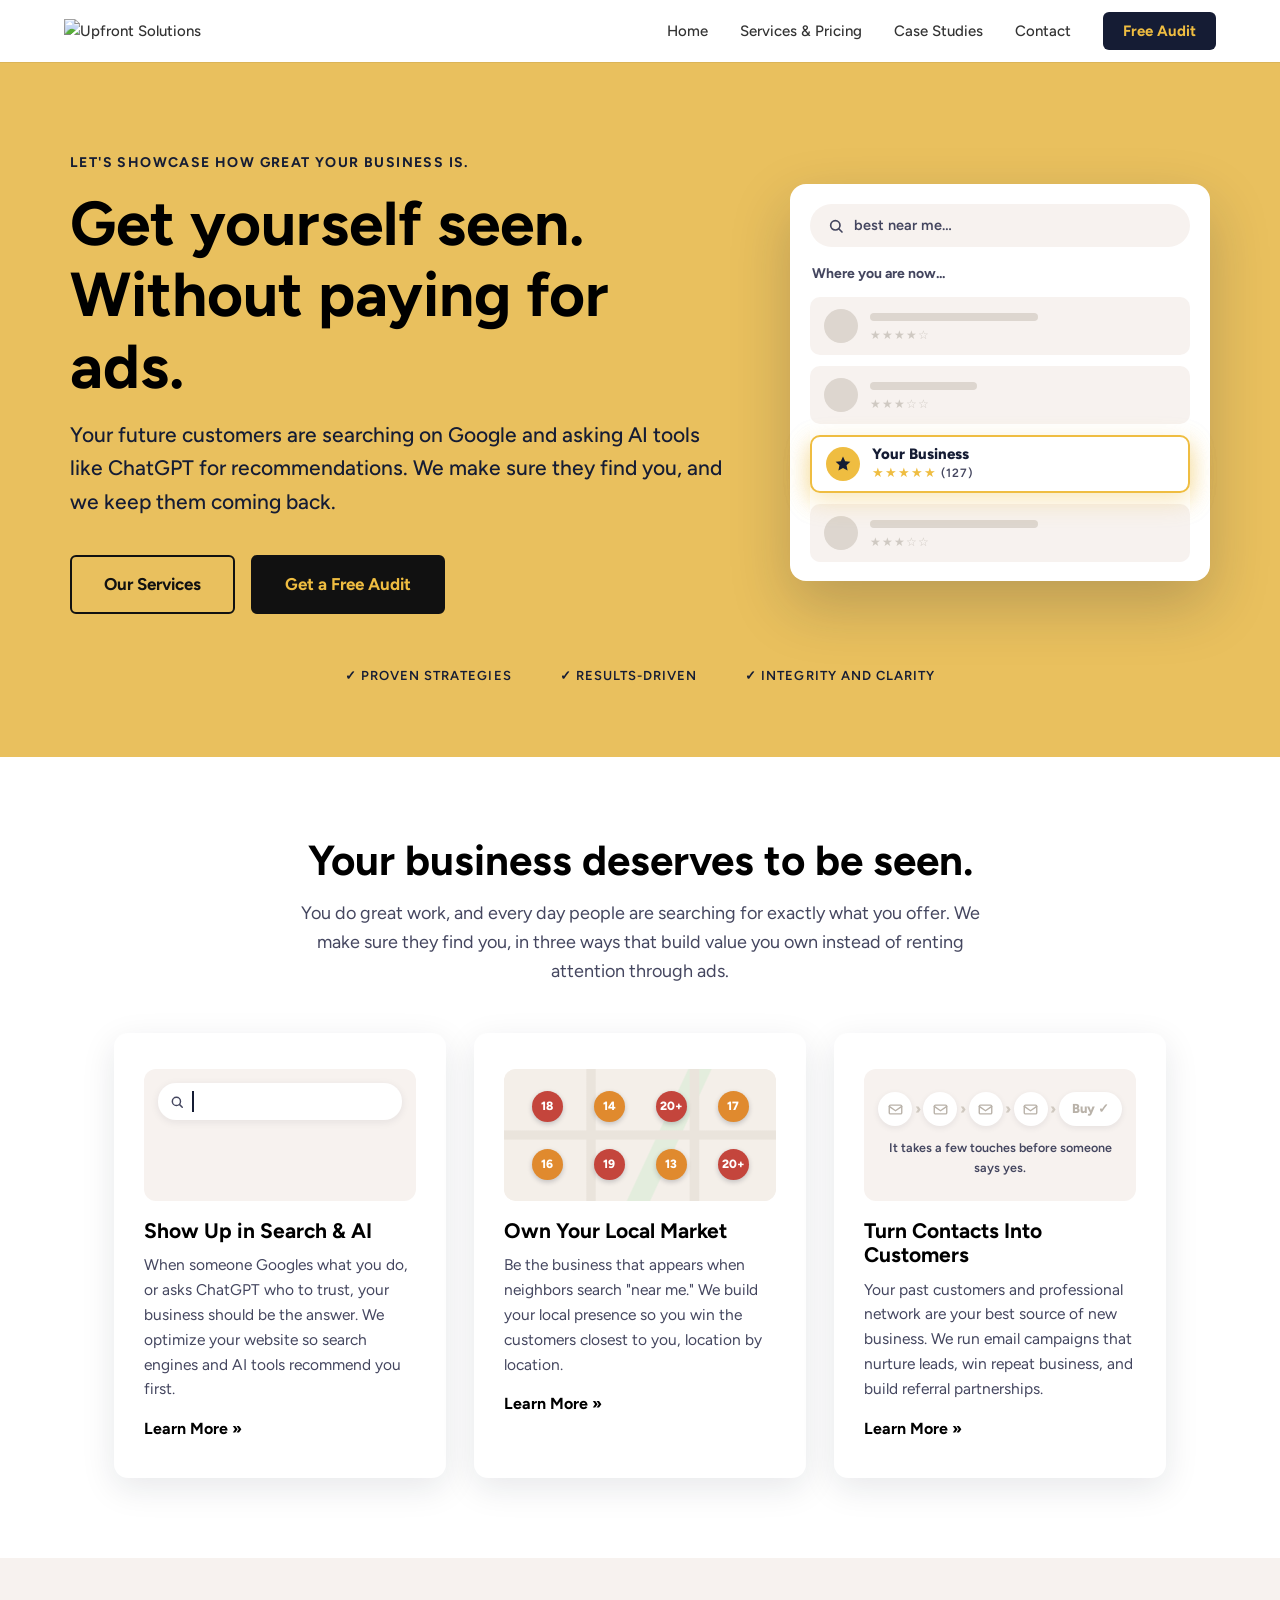
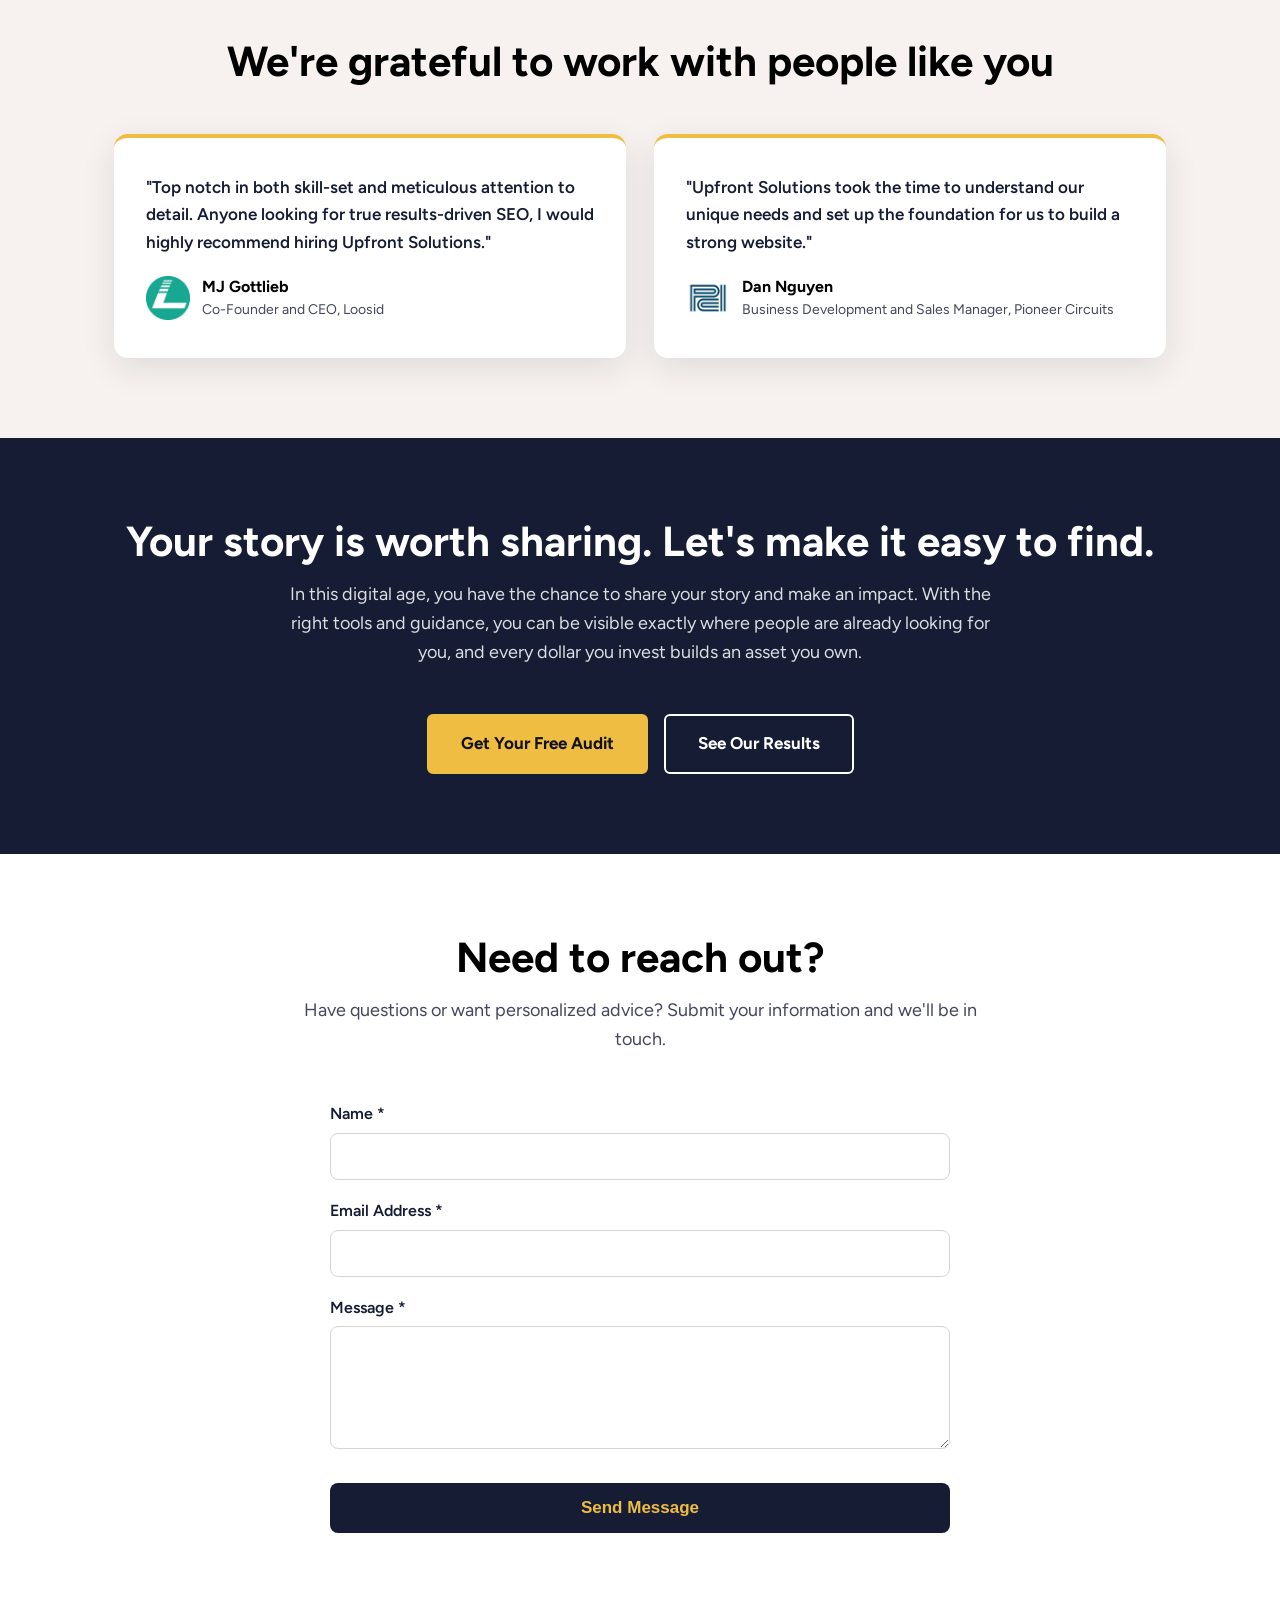
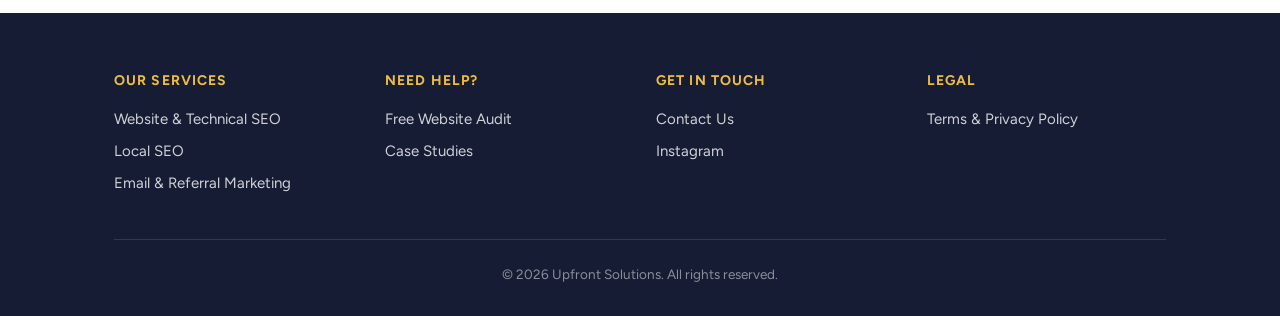
==== index.html @ 9b7f9ff8 "Add files via upload" ====
<!DOCTYPE html>
<html lang="en">
<head>
  <meta charset="UTF-8">
  <meta name="viewport" content="width=device-width, initial-scale=1">
  <title>Upfront Solutions | Get Your Business Seen Without Ads</title>
  <meta name="description" content="Upfront Solutions helps your business get found on Google and recommended by AI tools like ChatGPT, without paying for ads. SEO, local visibility, and email marketing that drives real results.">
  <link rel="icon" href="https://cdn.prod.website-files.com/65ef8e5d98ceea40872999fa/66c4f976a3eae9d45327159d_Icon%20Only%20copy.png">
  <link rel="preconnect" href="https://fonts.googleapis.com">
  <link href="https://fonts.googleapis.com/css2?family=Figtree:wght@400;500;600;700;800&display=swap" rel="stylesheet">
  <link rel="stylesheet" href="styles.css">
</head>
<body>

<header>
  <nav class="nav">
    <a href="index.html"><img class="logo" src="https://cdn.prod.website-files.com/65ef8e5d98ceea40872999fa/665e4ff89b907810824c2d86_Logo%20Horizontal%20copy.png" alt="Upfront Solutions"></a>
    <button class="nav-toggle" aria-label="Menu" onclick="document.querySelector('.nav ul').classList.toggle('open')">&#9776;</button>
    <ul>
      <li><a href="index.html">Home</a></li>
      <li><a href="services.html">Services &amp; Pricing</a></li>
      <li><a href="case-studies.html">Case Studies</a></li>
      <li><a href="index.html#contact">Contact</a></li>
      <li><a class="nav-cta" href="free-audit.html">Free Audit</a></li>
    </ul>
  </nav>
</header>

<div class="hero">
  <div class="hero-inner">
  <div class="hero-copy">
  <div class="eyebrow">Let's showcase how great your business is.</div>
  <h1>Get yourself seen. Without paying for ads.</h1>
  <p class="sub">Your future customers are searching on Google and asking AI tools like ChatGPT for recommendations. We make sure they find you, and we keep them coming back.</p>
  <div class="btn-row">
    <a class="btn btn-outline" href="services.html">Our Services</a>
    <a class="btn btn-dark" href="free-audit.html">Get a Free Audit</a>
  </div>
  </div>

  <div class="serp-demo" aria-hidden="true">
    <div class="serp-bar">
      <svg width="16" height="16" viewBox="0 0 24 24" fill="none" stroke="#44465F" stroke-width="2.5" stroke-linecap="round"><circle cx="11" cy="11" r="7"/><line x1="21" y1="21" x2="16.5" y2="16.5"/></svg>
      best near me&hellip;
    </div>
    <div class="serp-caption">
      <span class="cap-now">Where you are now<i>.</i><i>.</i><i>.</i></span>
      <span class="cap-goal">Where you should be <em>&#10003;</em></span>
    </div>
    <div class="serp-list">
      <div class="serp-row r1">
        <div class="avatar"></div>
        <div class="lines"><div class="bar short"></div><div class="stars-grey">&#9733;&#9733;&#9733;&#9733;&#9734;</div></div>
      </div>
      <div class="serp-row r2">
        <div class="avatar"></div>
        <div class="lines"><div class="bar tiny"></div><div class="stars-grey">&#9733;&#9733;&#9733;&#9734;&#9734;</div></div>
      </div>
      <div class="serp-row you">
        <div class="avatar"><svg width="18" height="18" viewBox="0 0 24 24" fill="#151C34"><path d="M12 2l2.9 6.3 6.9.8-5.1 4.7 1.4 6.8L12 17.2 5.9 20.6l1.4-6.8L2.2 9.1l6.9-.8z"/></svg></div>
        <div class="lines">
          <div class="name">Your Business</div>
          <div class="stars">&#9733;&#9733;&#9733;&#9733;&#9733; <span class="reviews">(127)</span></div>
        </div>
        <div class="rank">#1</div>
      </div>
      <div class="serp-row r4">
        <div class="avatar"></div>
        <div class="lines"><div class="bar short"></div><div class="stars-grey">&#9733;&#9733;&#9733;&#9734;&#9734;</div></div>
      </div>

      <!-- static copy of the start screen, used for the loop crossfade -->
      <div class="serp-ghost">
        <div class="serp-row g1">
          <div class="avatar"></div>
          <div class="lines"><div class="bar short"></div><div class="stars-grey">&#9733;&#9733;&#9733;&#9733;&#9734;</div></div>
        </div>
        <div class="serp-row g2">
          <div class="avatar"></div>
          <div class="lines"><div class="bar tiny"></div><div class="stars-grey">&#9733;&#9733;&#9733;&#9734;&#9734;</div></div>
        </div>
        <div class="serp-row you gyou">
          <div class="avatar"><svg width="18" height="18" viewBox="0 0 24 24" fill="#151C34"><path d="M12 2l2.9 6.3 6.9.8-5.1 4.7 1.4 6.8L12 17.2 5.9 20.6l1.4-6.8L2.2 9.1l6.9-.8z"/></svg></div>
          <div class="lines">
            <div class="name">Your Business</div>
            <div class="stars">&#9733;&#9733;&#9733;&#9733;&#9733; <span class="reviews">(127)</span></div>
          </div>
        </div>
        <div class="serp-row g4">
          <div class="avatar"></div>
          <div class="lines"><div class="bar short"></div><div class="stars-grey">&#9733;&#9733;&#9733;&#9734;&#9734;</div></div>
        </div>
      </div>
    </div>
  </div>
  </div>

  <div class="trust-row">
    <span>&#10003; Proven Strategies</span>
    <span>&#10003; Results-Driven</span>
    <span>&#10003; Integrity and Clarity</span>
  </div>
</div>

<section>
  <div class="container">
    <h2 class="section-title">Your business deserves to be seen.</h2>
    <p class="section-sub">You do great work, and every day people are searching for exactly what you offer. We make sure they find you, in three ways that build value you own instead of renting attention through ads.</p>
    <div class="cards">
      <div class="card">
        <div class="viz viz-search" aria-hidden="true">
          <div class="vz-bar">
            <svg width="14" height="14" viewBox="0 0 24 24" fill="none" stroke="#44465F" stroke-width="2.5" stroke-linecap="round"><circle cx="11" cy="11" r="7"/><line x1="21" y1="21" x2="16.5" y2="16.5"/></svg>
            <span class="vz-type">best _____ near me</span>
          </div>
          <div class="vz-result">
            <div class="vz-fav">&#9733;</div>
            <div class="vz-meta"><div class="vz-line w60"></div><div class="vz-line"></div></div>
            <span class="vz-tag">Your site</span>
          </div>
        </div>
        <h3>Show Up in Search &amp; AI</h3>
        <p>When someone Googles what you do, or asks ChatGPT who to trust, your business should be the answer. We optimize your website so search engines and AI tools recommend you first.</p>
        <a class="more" href="services.html">Learn More &raquo;</a>
      </div>
      <div class="card">
        <div class="viz viz-map" aria-hidden="true">
          <div class="vz-mapbg"></div>
          <div class="vz-pins">
            <span class="pin" style="--d:.30s"><b>18</b><i>3</i></span>
            <span class="pin org" style="--d:.15s"><b>14</b><i>2</i></span>
            <span class="pin" style="--d:0s"><b>20+</b><i>1</i></span>
            <span class="pin org" style="--d:.45s"><b>17</b><i>4</i></span>
            <span class="pin org" style="--d:.40s"><b>16</b><i>5</i></span>
            <span class="pin" style="--d:.10s"><b>19</b><i>1</i></span>
            <span class="pin org" style="--d:.25s"><b>13</b><i>2</i></span>
            <span class="pin" style="--d:.55s"><b>20+</b><i>3</i></span>
          </div>
        </div>
        <h3>Own Your Local Market</h3>
        <p>Be the business that appears when neighbors search "near me." We build your local presence so you win the customers closest to you, location by location.</p>
        <a class="more" href="services.html#local">Learn More &raquo;</a>
      </div>
      <div class="card">
        <div class="viz viz-touch" aria-hidden="true">
          <div class="vz-touchrow">
            <span class="tp t1"><svg width="15" height="15" viewBox="0 0 24 24" fill="none" stroke="currentColor" stroke-width="2.2" stroke-linecap="round" stroke-linejoin="round"><rect x="2" y="5" width="20" height="14" rx="2"/><path d="M2 7l10 7L22 7"/></svg></span>
            <span class="sep">&rsaquo;</span>
            <span class="tp t2"><svg width="15" height="15" viewBox="0 0 24 24" fill="none" stroke="currentColor" stroke-width="2.2" stroke-linecap="round" stroke-linejoin="round"><rect x="2" y="5" width="20" height="14" rx="2"/><path d="M2 7l10 7L22 7"/></svg></span>
            <span class="sep">&rsaquo;</span>
            <span class="tp t3"><svg width="15" height="15" viewBox="0 0 24 24" fill="none" stroke="currentColor" stroke-width="2.2" stroke-linecap="round" stroke-linejoin="round"><rect x="2" y="5" width="20" height="14" rx="2"/><path d="M2 7l10 7L22 7"/></svg></span>
            <span class="sep">&rsaquo;</span>
            <span class="tp t4"><svg width="15" height="15" viewBox="0 0 24 24" fill="none" stroke="currentColor" stroke-width="2.2" stroke-linecap="round" stroke-linejoin="round"><rect x="2" y="5" width="20" height="14" rx="2"/><path d="M2 7l10 7L22 7"/></svg></span>
            <span class="sep">&rsaquo;</span>
            <span class="tp buy">Buy &#10003;</span>
          </div>
          <div class="vz-note">It takes a few touches before someone says yes.</div>
        </div>
        <h3>Turn Contacts Into Customers</h3>
        <p>Your past customers and professional network are your best source of new business. We run email campaigns that nurture leads, win repeat business, and build referral partnerships.</p>
        <a class="more" href="services.html#email">Learn More &raquo;</a>
      </div>
    </div>
  </div>
</section>

<section class="bg-cream">
  <div class="container">
    <h2 class="section-title">We're grateful to work with people like you</h2>
    <div class="testimonials" style="margin-top:48px">
      <div class="testimonial">
        <blockquote>"Top notch in both skill-set and meticulous attention to detail. Anyone looking for true results-driven SEO, I would highly recommend hiring Upfront Solutions."</blockquote>
        <div class="t-footer">
          <img class="t-logo" src="assets/logo-loosid.png" alt="Loosid">
          <div>
            <div class="who">MJ Gottlieb</div>
            <div class="role">Co-Founder and CEO, Loosid</div>
          </div>
        </div>
      </div>
      <div class="testimonial">
        <blockquote>"Upfront Solutions took the time to understand our unique needs and set up the foundation for us to build a strong website."</blockquote>
        <div class="t-footer">
          <img class="t-logo" src="assets/logo-pci.png" alt="Pioneer Circuits">
          <div>
            <div class="who">Dan Nguyen</div>
            <div class="role">Business Development and Sales Manager, Pioneer Circuits</div>
          </div>
        </div>
      </div>
    </div>
  </div>
</section>

<section class="bg-navy">
  <div class="container" style="text-align:center">
    <h2 class="section-title" style="color:#fff">Your story is worth sharing. Let's make it easy to find.</h2>
    <p class="section-sub" style="color:rgba(255,255,255,.85)">In this digital age, you have the chance to share your story and make an impact. With the right tools and guidance, you can be visible exactly where people are already looking for you, and every dollar you invest builds an asset you own.</p>
    <div class="btn-row">
      <a class="btn btn-gold" href="free-audit.html">Get Your Free Audit</a>
      <a class="btn btn-outline" style="color:#fff;border-color:#fff" href="case-studies.html">See Our Results</a>
    </div>
  </div>
</section>

<section id="contact">
  <div class="container">
    <h2 class="section-title">Need to reach out?</h2>
    <p class="section-sub">Have questions or want personalized advice? Submit your information and we'll be in touch.</p>
    <div class="form-wrap">
      <form action="https://formspree.io/f/xykrvowq" method="POST" data-inline>
        <label for="name">Name *</label>
        <input type="text" id="name" name="name" required>
        <label for="email">Email Address *</label>
        <input type="email" id="email" name="email" required>
        <label for="message">Message *</label>
        <textarea id="message" name="message" rows="5" required></textarea>
        <button type="submit" data-label="Send Message">Send Message</button>
      </form>
      <div class="form-msg form-success"><span class="big">&#10003;</span>Thank you! Your message is on its way. We'll be in touch soon.</div>
      <div class="form-msg form-error">Oops, something went wrong. Please try again, or email us directly.</div>
    </div>
  </div>
</section>

<footer>
  <div class="container">
    <div class="footer-grid">
      <div>
        <h4>Our Services</h4>
        <a href="services.html">Website &amp; Technical SEO</a>
        <a href="services.html#local">Local SEO</a>
        <a href="services.html#email">Email &amp; Referral Marketing</a>
      </div>
      <div>
        <h4>Need Help?</h4>
        <a href="free-audit.html">Free Website Audit</a>
        <a href="case-studies.html">Case Studies</a>
      </div>
      <div>
        <h4>Get in Touch</h4>
        <a href="index.html#contact">Contact Us</a>
        <a href="https://instagram.com/upfront_solutions" target="_blank" rel="noopener">Instagram</a>
      </div>
      <div>
        <h4>Legal</h4>
        <a href="terms.html">Terms &amp; Privacy Policy</a>
      </div>
    </div>
    <div class="copyright">&copy; 2026 Upfront Solutions. All rights reserved.</div>
  </div>
</footer>

<script>
document.querySelectorAll('form[data-inline]').forEach(function (form) {
  form.addEventListener('submit', function (e) {
    e.preventDefault();
    var btn = form.querySelector('button[type="submit"]');
    var wrap = form.parentElement;
    var ok = wrap.querySelector('.form-success');
    var err = wrap.querySelector('.form-error');
    err.classList.remove('show');
    btn.disabled = true;
    btn.textContent = 'Sending…';
    fetch(form.action, {
      method: 'POST',
      body: new FormData(form),
      headers: { 'Accept': 'application/json' }
    }).then(function (r) {
      if (r.ok) {
        form.style.display = 'none';
        ok.classList.add('show');
      } else { throw new Error(); }
    }).catch(function () {
      err.classList.add('show');
      btn.disabled = false;
      btn.textContent = btn.getAttribute('data-label') || 'Send Message';
    });
  });
});
</script>

</body>
</html>
---- styles.css ----
/* Upfront Solutions brand styles */
:root {
  --navy: #151C34;
  --slate: #44465F;
  --gold: #EFBD41;
  --gold-soft: #E9C05E;
  --cream: #F7F2EF;
  --ink: #333333;
  --white: #FFFFFF;
}

* { margin: 0; padding: 0; box-sizing: border-box; }

html { scroll-behavior: smooth; }

body {
  font-family: 'Figtree', Arial, sans-serif;
  color: var(--ink);
  background: var(--white);
  line-height: 1.6;
}

h1, h2, h3, h4 {
  font-weight: 700;
  color: #000;
  line-height: 1.15;
}

img { max-width: 100%; }

.container { max-width: 1100px; margin: 0 auto; padding: 0 24px; }

/* ---------- Nav ---------- */
header {
  background: var(--white);
  position: sticky;
  top: 0;
  z-index: 100;
  box-shadow: 0 1px 0 rgba(0,0,0,0.06);
}
.nav {
  display: flex;
  align-items: center;
  justify-content: space-between;
  padding: 18px 24px;
  max-width: 1200px;
  margin: 0 auto;
}
.nav img.logo { height: 42px; width: auto; }
.nav ul { display: flex; gap: 32px; list-style: none; align-items: center; }
.nav a { text-decoration: none; color: var(--ink); font-size: 15px; font-weight: 500; }
.nav a:hover { color: #000; }
.nav a.nav-cta {
  background: var(--navy);
  color: var(--gold);
  padding: 10px 20px;
  border-radius: 6px;
  font-weight: 700;
}
.nav-toggle { display: none; background: none; border: none; font-size: 26px; cursor: pointer; }

/* ---------- Hero ---------- */
.hero {
  background: var(--gold-soft);
  text-align: center;
  padding: 90px 24px 70px;
}
.hero h1 {
  font-size: clamp(36px, 5.5vw, 62px);
  max-width: 900px;
  margin: 0 auto 16px;
}
.hero p.sub {
  font-size: clamp(17px, 2vw, 21px);
  color: var(--navy);
  max-width: 680px;
  margin: 0 auto 36px;
  font-weight: 500;
}
.btn-row { display: flex; gap: 16px; justify-content: center; flex-wrap: wrap; }
.btn {
  display: inline-block;
  padding: 14px 32px;
  font-size: 17px;
  font-weight: 700;
  text-decoration: none;
  border-radius: 6px;
  transition: transform .15s ease, opacity .15s ease;
}
.btn:hover { transform: translateY(-2px); opacity: .92; }
.btn-dark { background: #111; color: var(--gold); border: 2px solid #111; }
.btn-outline { background: transparent; color: #111; border: 2px solid #111; }
.btn-gold { background: var(--gold); color: #111; border: 2px solid var(--gold); }

/* ---------- Hero split layout (home page) ---------- */
.hero-inner {
  display: flex;
  align-items: center;
  gap: 56px;
  max-width: 1140px;
  margin: 0 auto;
}
.hero-copy { flex: 1; text-align: left; }
.hero-copy h1 { margin-left: 0; }
.hero-copy .sub { margin-left: 0; }
.hero-copy .btn-row { justify-content: flex-start; }
@media (max-width: 900px) {
  .hero-inner { flex-direction: column; gap: 40px; }
  .hero-copy { text-align: center; }
  .hero-copy .btn-row { justify-content: center; }
}

/* ---------- Animated search results graphic ---------- */
.serp-demo {
  width: min(420px, 100%);
  flex: none;
  background: var(--white);
  border-radius: 16px;
  box-shadow: 0 24px 60px rgba(21,28,52,.22);
  padding: 20px;
  text-align: left;
}
.serp-caption {
  position: relative;
  height: 24px;
  margin-bottom: 10px;
  font-size: 14px;
  font-weight: 700;
}
.serp-caption > span { position: absolute; left: 2px; top: 0; }
.cap-now { color: var(--slate); animation: capNow 8s ease .4s infinite both; }
.cap-goal { color: var(--navy); opacity: 0; animation: capGoal 8s ease .4s infinite both; }
.cap-goal em { font-style: normal; color: #B8860B; }
@keyframes capNow  { 0%, 30% { opacity: 1; } 44%, 88% { opacity: 0; } 96%, 100% { opacity: 1; } }
@keyframes capGoal { 0%, 44% { opacity: 0; } 58%, 88% { opacity: 1; } 96%, 100% { opacity: 0; } }

/* flowing dots on "Where you are now..." */
.cap-now i {
  font-style: normal;
  display: inline-block;
  animation: dotFlow 1.1s ease-in-out infinite;
}
.cap-now i:nth-child(2) { animation-delay: .18s; }
.cap-now i:nth-child(3) { animation-delay: .36s; }
@keyframes dotFlow {
  0%, 60%, 100% { opacity: .25; transform: translateY(0); }
  30% { opacity: 1; transform: translateY(-3px); }
}
.serp-bar {
  display: flex;
  align-items: center;
  gap: 10px;
  background: var(--cream);
  border-radius: 24px;
  padding: 10px 18px;
  font-size: 14.5px;
  font-weight: 600;
  color: var(--slate);
  margin-bottom: 16px;
}
.serp-bar svg { flex: none; }
.serp-list { position: relative; height: 264px; }
.serp-row {
  position: absolute;
  left: 0;
  right: 0;
  height: 58px;
  display: flex;
  align-items: center;
  gap: 12px;
  background: var(--cream);
  border-radius: 10px;
  padding: 0 14px;
}
.serp-row .avatar {
  width: 34px;
  height: 34px;
  border-radius: 50%;
  background: #DDD6CF;
  flex: none;
  display: flex;
  align-items: center;
  justify-content: center;
}
.serp-row .lines { flex: 1; }
.serp-row .bar { height: 8px; border-radius: 4px; background: #DDD6CF; margin: 5px 0; }
.serp-row .bar.short { width: 55%; }
.serp-row .bar.tiny { width: 35%; }
.serp-row .stars-grey { color: #CFC9C2; font-size: 12px; letter-spacing: 1px; }

.serp-row.you {
  background: #FFF;
  border: 2.5px solid var(--gold);
  box-shadow: 0 8px 24px rgba(239,189,65,.35);
  z-index: 5;
}
.serp-row.you .avatar { background: var(--gold); }
.serp-row.you .name { font-weight: 800; font-size: 15px; color: var(--navy); line-height: 1.2; }
.serp-row.you .stars { color: var(--gold); font-size: 13px; letter-spacing: 1px; }
.serp-row.you .reviews { color: var(--slate); font-size: 12px; font-weight: 600; }
.serp-row.you .rank {
  flex: none;
  background: var(--navy);
  color: var(--gold);
  font-weight: 800;
  font-size: 13px;
  border-radius: 8px;
  padding: 6px 10px;
  opacity: 0;
  animation: capGoal 8s ease .4s infinite both;
}

/* positions: 0, 69, 138, 207 (58px row + 11px gap).
   8s loop: hold start, rise to #1, hold, crossfade back to the start screen. */
.serp-row.r1  { top: 0;     animation: comp1 8s cubic-bezier(.45,0,.2,1) .4s infinite both; }
.serp-row.r2  { top: 69px;  animation: comp2 8s cubic-bezier(.45,0,.2,1) .4s infinite both; }
.serp-row.you { top: 138px; animation: rise  8s cubic-bezier(.45,0,.2,1) .4s infinite both; }
.serp-row.r4  { top: 207px; }

/* static copy of the start screen that fades in over the end screen,
   covering the rows while they snap back to their start positions */
.serp-ghost {
  position: absolute;
  inset: 0;
  background: var(--white);
  opacity: 0;
  z-index: 10;
  pointer-events: none;
  animation: ghostIn 8s ease .4s infinite both;
}
.serp-ghost .serp-row { animation: none; }
.serp-ghost .g1 { top: 0; }
.serp-ghost .g2 { top: 69px; }
.serp-ghost .gyou { top: 138px; }
.serp-ghost .g4 { top: 207px; }
@keyframes ghostIn {
  0%, 88% { opacity: 0; }
  96%, 100% { opacity: 1; }
}

@keyframes rise {
  0%, 22%   { top: 138px; }
  44%, 96%  { top: 0; }
  100%      { top: 138px; }
}
@keyframes comp1 {
  0%, 22%   { top: 0; }
  44%, 96%  { top: 69px; }
  100%      { top: 0; }
}
@keyframes comp2 {
  0%, 22%   { top: 69px; }
  44%, 96%  { top: 138px; }
  100%      { top: 69px; }
}
.eyebrow {
  font-size: 14px;
  font-weight: 700;
  letter-spacing: .1em;
  text-transform: uppercase;
  color: var(--navy);
  margin-bottom: 14px;
}

.trust-row {
  display: flex;
  gap: 48px;
  justify-content: center;
  flex-wrap: wrap;
  margin-top: 52px;
  font-size: 13px;
  letter-spacing: .08em;
  text-transform: uppercase;
  font-weight: 600;
  color: var(--navy);
}

/* ---------- Sections ---------- */
section { padding: 80px 0; }
.section-title { font-size: clamp(28px, 4vw, 42px); text-align: center; margin-bottom: 14px; }
.section-sub { text-align: center; max-width: 720px; margin: 0 auto 48px; color: var(--slate); font-size: 18px; }

.cards { display: grid; grid-template-columns: repeat(auto-fit, minmax(280px, 1fr)); gap: 28px; }
.card {
  background: var(--white);
  border-radius: 14px;
  padding: 36px 30px;
  box-shadow: 0 10px 34px rgba(21,28,52,.10);
}
.card .icon { font-size: 30px; margin-bottom: 14px; display: block; }
.card h3 { font-size: 21px; margin-bottom: 10px; }
.card p { color: var(--slate); font-size: 15.5px; margin-bottom: 14px; }
.card a.more { color: #000; font-weight: 700; text-decoration: none; }
.card a.more:hover { text-decoration: underline; }

.bg-cream { background: var(--cream); }
.bg-navy { background: var(--navy); }
.bg-navy h2, .bg-navy h3 { color: var(--white); }
.bg-navy p { color: rgba(255,255,255,.85); }

/* ---------- Pricing ---------- */
.pricing { display: grid; grid-template-columns: repeat(auto-fit, minmax(280px, 1fr)); gap: 28px; align-items: stretch; }
.price-card {
  background: var(--white);
  border-radius: 14px;
  padding: 38px 32px;
  box-shadow: 0 10px 34px rgba(21,28,52,.10);
  display: flex;
  flex-direction: column;
  position: relative;
}
.price-card.featured { border: 3px solid var(--gold); }
.badge {
  position: absolute;
  top: -14px;
  left: 50%;
  transform: translateX(-50%);
  background: var(--gold);
  color: #111;
  font-size: 12px;
  font-weight: 800;
  letter-spacing: .06em;
  text-transform: uppercase;
  padding: 5px 14px;
  border-radius: 20px;
  white-space: nowrap;
}
.price-card h3 { font-size: 21px; margin-bottom: 6px; }
.price { font-size: 40px; font-weight: 800; color: #000; margin: 10px 0 2px; }
.price span { font-size: 16px; font-weight: 500; color: var(--slate); }
.price-note { font-size: 14px; color: var(--slate); margin-bottom: 18px; }
.price-card ul { list-style: none; margin: 0 0 26px; flex: 1; }
.price-card li { padding: 7px 0 7px 28px; position: relative; font-size: 15.5px; color: var(--ink); }
.price-card li::before { content: "\2713"; position: absolute; left: 0; color: var(--gold); font-weight: 800; }
.price-card .btn { text-align: center; }

/* ---------- Card mini-animations ---------- */
.viz {
  background: var(--cream);
  border-radius: 12px;
  height: 132px;
  margin-bottom: 18px;
  padding: 14px;
  position: relative;
  overflow: hidden;
}

/* Card 1: search + your site appears */
.vz-bar {
  background: var(--white);
  border-radius: 18px;
  padding: 8px 12px;
  display: flex;
  align-items: center;
  gap: 8px;
  font-size: 13px;
  font-weight: 600;
  color: var(--navy);
  box-shadow: 0 2px 8px rgba(21,28,52,.08);
}
.vz-type {
  overflow: hidden;
  white-space: nowrap;
  width: 0;
  border-right: 2px solid var(--navy);
  animation: vzType 7s infinite, vzCaret .7s steps(1) infinite;
}
@keyframes vzType {
  0%, 6%    { width: 0; animation-timing-function: steps(18, end); }
  36%, 94%  { width: 132px; }
  100%      { width: 0; }
}
@keyframes vzCaret { 50% { border-color: transparent; } }
.vz-result {
  margin-top: 11px;
  background: var(--white);
  border: 2px solid var(--gold);
  border-radius: 10px;
  padding: 8px 10px;
  display: flex;
  gap: 9px;
  align-items: center;
  opacity: 0;
  animation: vzPop 7s ease infinite;
}
.vz-fav {
  width: 26px; height: 26px;
  border-radius: 6px;
  background: var(--gold);
  color: var(--navy);
  display: flex; align-items: center; justify-content: center;
  font-weight: 800; font-size: 14px;
  flex: none;
}
.vz-meta { flex: 1; }
.vz-line { height: 7px; border-radius: 4px; background: #E4DED8; margin: 4px 0; }
.vz-line.w60 { width: 60%; }
.vz-tag {
  font-size: 10.5px; font-weight: 800;
  color: var(--navy); background: var(--gold);
  border-radius: 10px; padding: 3px 8px;
  white-space: nowrap;
}
@keyframes vzPop {
  0%, 40%   { opacity: 0; transform: translateY(8px); }
  48%, 90%  { opacity: 1; transform: translateY(0); }
  96%, 100% { opacity: 0; transform: translateY(8px); }
}

/* Card 2: map pack turning green */
.viz-map { padding: 0; }
.vz-mapbg {
  position: absolute; inset: 0;
  background:
    linear-gradient(90deg, transparent 30%, #EAE4DC 30.5% 33.5%, transparent 34%),
    linear-gradient(90deg, transparent 68%, #EAE4DC 68.5% 71.5%, transparent 72%),
    linear-gradient(0deg,  transparent 46%, #EAE4DC 47% 53%, transparent 54%),
    linear-gradient(115deg, transparent 55%, #E3EDDD 55.5% 62%, transparent 62.5%),
    #F4EFE9;
}
.vz-pins {
  position: absolute; inset: 0;
  display: grid;
  grid-template-columns: repeat(4, 1fr);
  grid-template-rows: repeat(2, 1fr);
  place-items: center;
  padding: 8px 12px;
}
.pin { width: 31px; height: 31px; position: relative; }
.pin b, .pin i {
  position: absolute; inset: 0;
  border-radius: 50%;
  display: flex; align-items: center; justify-content: center;
  font-size: 12px; font-weight: 800; font-style: normal;
  color: #fff;
  box-shadow: 0 2px 5px rgba(21,28,52,.22);
}
.pin b { background: #C4453C; animation: pinOld 7s ease infinite; animation-delay: var(--d, 0s); }
.pin.org b { background: #E08A2E; }
.pin i { background: #3E9B4F; opacity: 0; animation: pinNew 7s ease infinite; animation-delay: var(--d, 0s); }
@keyframes pinOld {
  0%, 38%   { opacity: 1; }
  46%, 88%  { opacity: 0; }
  95%, 100% { opacity: 1; }
}
@keyframes pinNew {
  0%, 38%   { opacity: 0; transform: scale(.6); }
  46%, 88%  { opacity: 1; transform: scale(1); }
  95%, 100% { opacity: 0; transform: scale(.6); }
}

/* Card 3: repeat touches lead to a sale */
.viz-touch { display: flex; flex-direction: column; justify-content: center; gap: 12px; }
.vz-touchrow { display: flex; align-items: center; justify-content: space-between; }
.tp {
  width: 34px; height: 34px;
  border-radius: 50%;
  background: var(--white);
  color: #B9B2A9;
  display: flex; align-items: center; justify-content: center;
  box-shadow: 0 2px 6px rgba(21,28,52,.08);
  flex: none;
}
.sep { color: #CFC8BF; font-weight: 800; font-size: 15px; }
.tp.buy {
  width: auto;
  border-radius: 18px;
  padding: 0 13px;
  font-weight: 800; font-size: 13px;
  animation: buyPop 7s ease infinite;
}
.t1 { animation: tpA 7s ease infinite; }
.t2 { animation: tpB 7s ease infinite; }
.t3 { animation: tpC 7s ease infinite; }
.t4 { animation: tpD 7s ease infinite; }
@keyframes tpA { 0%, 8%  { background: #fff; color: #B9B2A9; } 13%, 88% { background: var(--gold); color: var(--navy); } 95%, 100% { background: #fff; color: #B9B2A9; } }
@keyframes tpB { 0%, 21% { background: #fff; color: #B9B2A9; } 26%, 88% { background: var(--gold); color: var(--navy); } 95%, 100% { background: #fff; color: #B9B2A9; } }
@keyframes tpC { 0%, 34% { background: #fff; color: #B9B2A9; } 39%, 88% { background: var(--gold); color: var(--navy); } 95%, 100% { background: #fff; color: #B9B2A9; } }
@keyframes tpD { 0%, 47% { background: #fff; color: #B9B2A9; } 52%, 88% { background: var(--gold); color: var(--navy); } 95%, 100% { background: #fff; color: #B9B2A9; } }
@keyframes buyPop {
  0%, 60%   { background: #fff; color: #B9B2A9; transform: scale(1); }
  66%, 88%  { background: var(--navy); color: var(--gold); transform: scale(1.08); }
  95%, 100% { background: #fff; color: #B9B2A9; transform: scale(1); }
}
.vz-note { font-size: 12.5px; font-weight: 600; color: var(--slate); text-align: center; }

/* ---------- Testimonials ---------- */
.testimonials { display: grid; grid-template-columns: repeat(auto-fit, minmax(300px, 1fr)); gap: 28px; }
.testimonial {
  background: var(--white);
  border-radius: 14px;
  padding: 36px 32px;
  box-shadow: 0 10px 34px rgba(21,28,52,.10);
  border-top: 4px solid var(--gold);
}
.testimonial blockquote { font-size: 17px; font-weight: 600; color: var(--navy); margin-bottom: 18px; }
.t-footer { display: flex; align-items: center; gap: 12px; }
.t-logo { width: 44px; height: 44px; border-radius: 8px; object-fit: contain; flex: none; }
.testimonial .who { font-weight: 700; color: #000; }
.testimonial .role { font-size: 14px; color: var(--slate); }

/* ---------- Case studies ---------- */
.case-study {
  background: var(--white);
  border-radius: 14px;
  box-shadow: 0 10px 34px rgba(21,28,52,.10);
  padding: 40px;
  margin-bottom: 36px;
}
.case-study h3 { font-size: 24px; margin-bottom: 6px; }
.case-study .tag {
  display: inline-block;
  background: var(--cream);
  color: var(--navy);
  font-size: 12.5px;
  font-weight: 700;
  letter-spacing: .05em;
  text-transform: uppercase;
  padding: 4px 12px;
  border-radius: 20px;
  margin-bottom: 16px;
}
.case-study .result {
  font-size: 30px;
  font-weight: 800;
  color: #000;
  margin: 14px 0 6px;
}
.case-study .shot {
  background: var(--cream);
  border: 2px dashed rgba(21,28,52,.25);
  border-radius: 10px;
  padding: 48px 20px;
  text-align: center;
  color: var(--slate);
  margin-top: 22px;
  font-size: 15px;
}
.case-study img.shot-img { border-radius: 10px; margin-top: 22px; box-shadow: 0 6px 20px rgba(21,28,52,.12); }

/* ---------- Forms ---------- */
.form-wrap { max-width: 620px; margin: 0 auto; }
form label { display: block; font-weight: 600; margin: 18px 0 6px; color: var(--navy); }
form input, form textarea, form select {
  width: 100%;
  padding: 13px 15px;
  border: 1.5px solid #d8d4cf;
  border-radius: 8px;
  font-size: 16px;
  font-family: inherit;
  background: var(--white);
}
form input:focus, form textarea:focus, form select:focus { outline: 2px solid var(--gold); border-color: var(--gold); }
form button {
  margin-top: 26px;
  width: 100%;
  padding: 15px;
  font-size: 17px;
  font-weight: 700;
  background: var(--navy);
  color: var(--gold);
  border: none;
  border-radius: 8px;
  cursor: pointer;
}
form button:hover { opacity: .93; }

.form-msg { display: none; margin-top: 20px; border-radius: 10px; padding: 22px 24px; font-weight: 600; }
.form-msg.show { display: block; }
.form-success {
  background: var(--white);
  border: 2.5px solid var(--gold);
  color: var(--navy);
  box-shadow: 0 8px 24px rgba(239,189,65,.25);
  font-size: 17px;
  text-align: center;
}
.form-success .big {
  width: 44px; height: 44px;
  border-radius: 50%;
  background: var(--gold);
  color: var(--navy);
  font-size: 24px;
  display: flex; align-items: center; justify-content: center;
  margin: 0 auto 12px;
}
.form-error {
  background: #FDF0EF;
  border: 2px solid #D9887F;
  color: #8C3A31;
  font-size: 15px;
  text-align: center;
}

/* ---------- Footer ---------- */
footer { background: var(--navy); color: rgba(255,255,255,.8); padding: 60px 0 30px; }
.footer-grid { display: grid; grid-template-columns: repeat(auto-fit, minmax(180px, 1fr)); gap: 32px; margin-bottom: 40px; }
footer h4 { color: var(--gold); font-size: 14px; text-transform: uppercase; letter-spacing: .08em; margin-bottom: 14px; }
footer a { color: rgba(255,255,255,.8); text-decoration: none; display: block; padding: 4px 0; font-size: 15px; }
footer a:hover { color: var(--gold); }
.copyright { text-align: center; font-size: 13.5px; color: rgba(255,255,255,.5); border-top: 1px solid rgba(255,255,255,.12); padding-top: 24px; }

/* ---------- Mobile ---------- */
@media (max-width: 760px) {
  .nav ul {
    display: none;
    position: absolute;
    top: 100%;
    left: 0;
    right: 0;
    background: var(--white);
    flex-direction: column;
    gap: 0;
    padding: 12px 24px 20px;
    box-shadow: 0 12px 20px rgba(0,0,0,.08);
  }
  .nav ul.open { display: flex; }
  .nav ul li { width: 100%; }
  .nav ul a { display: block; padding: 12px 0; font-size: 17px; }
  .nav-toggle { display: block; }
  section { padding: 56px 0; }
  .case-study { padding: 28px 22px; }
}
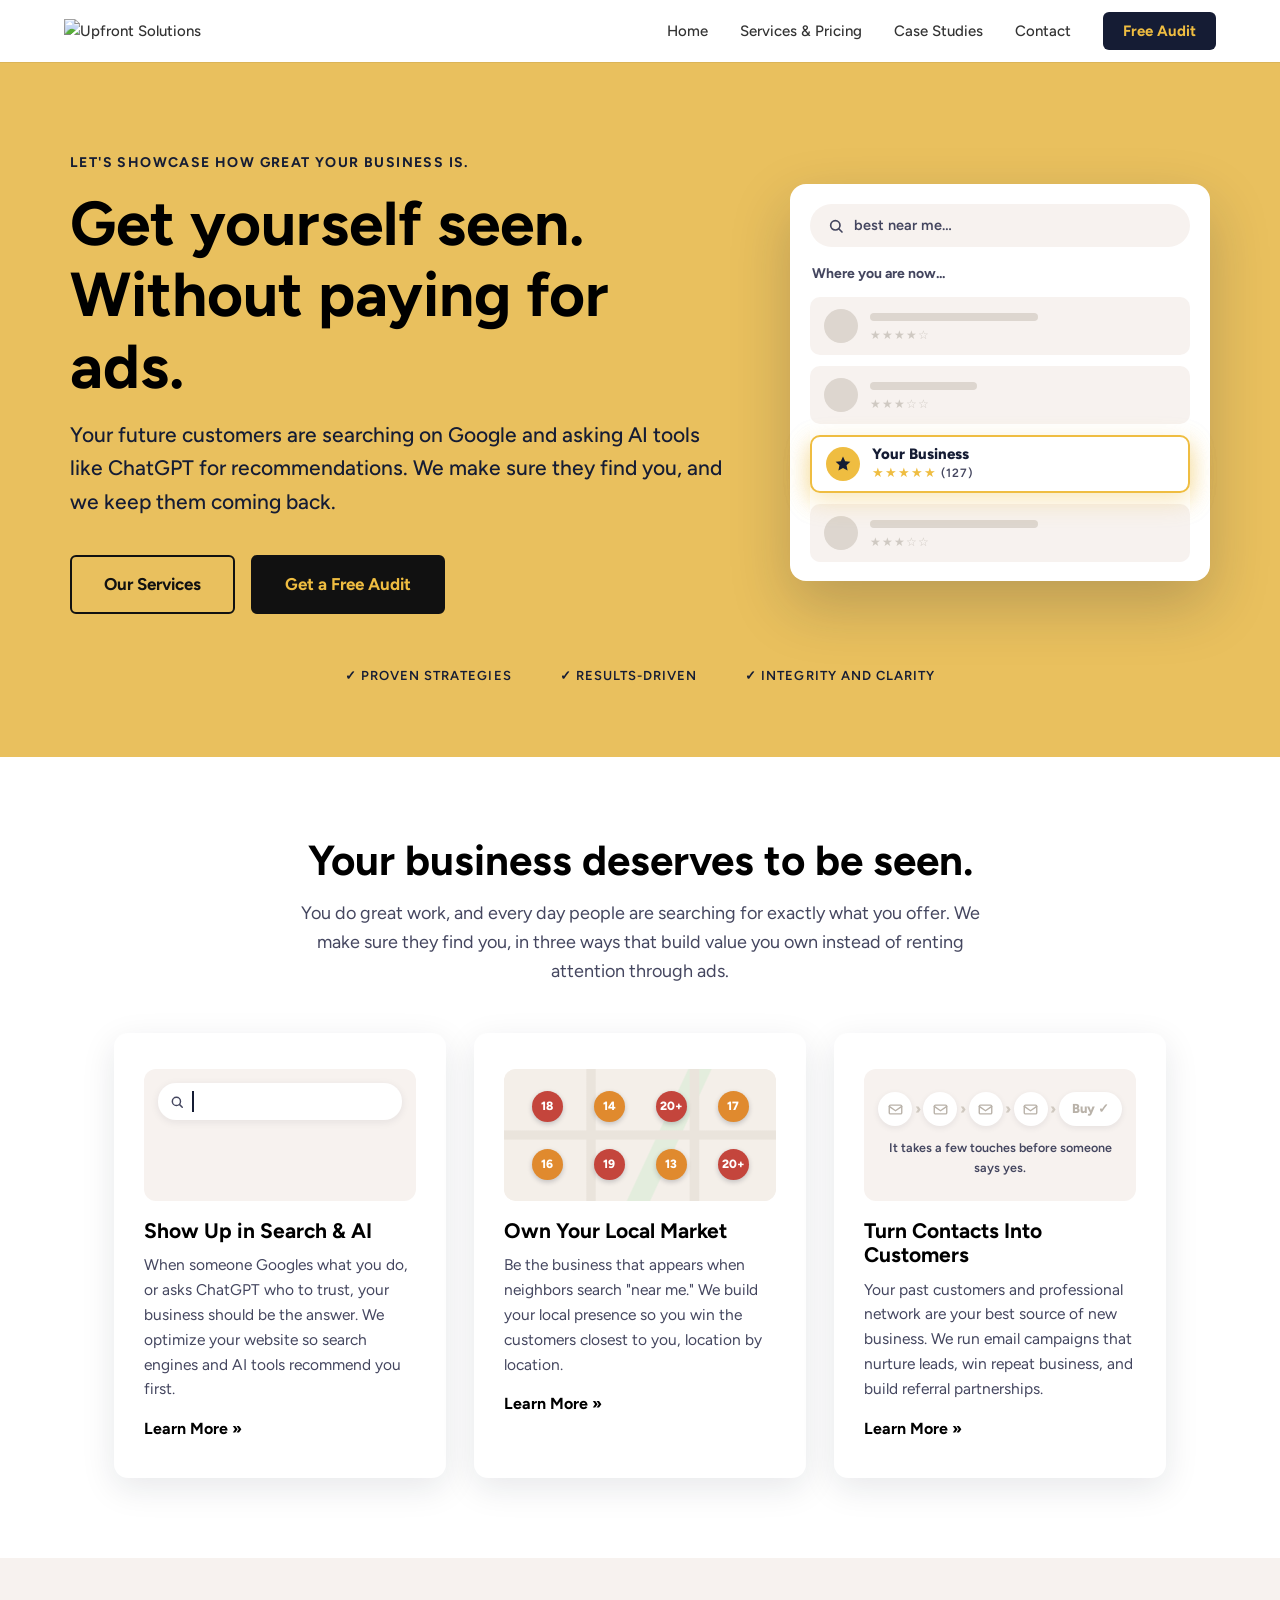
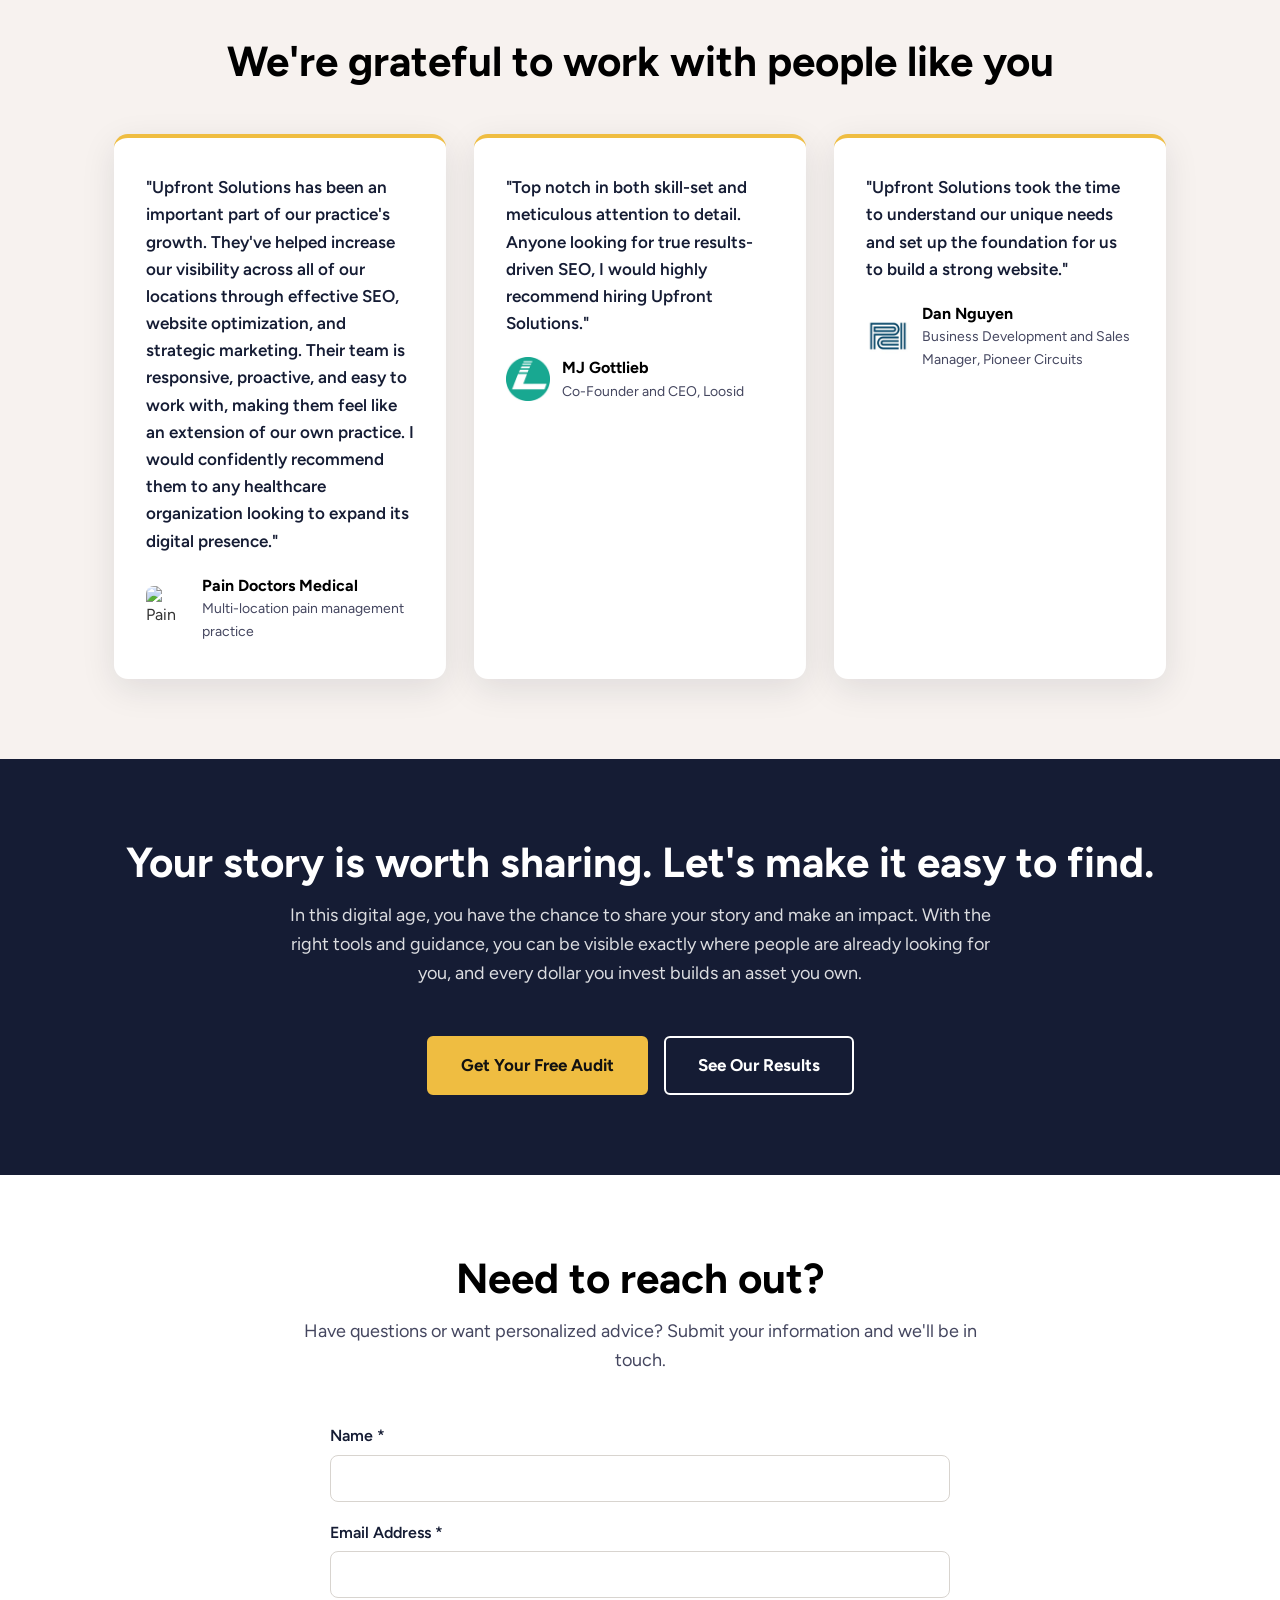
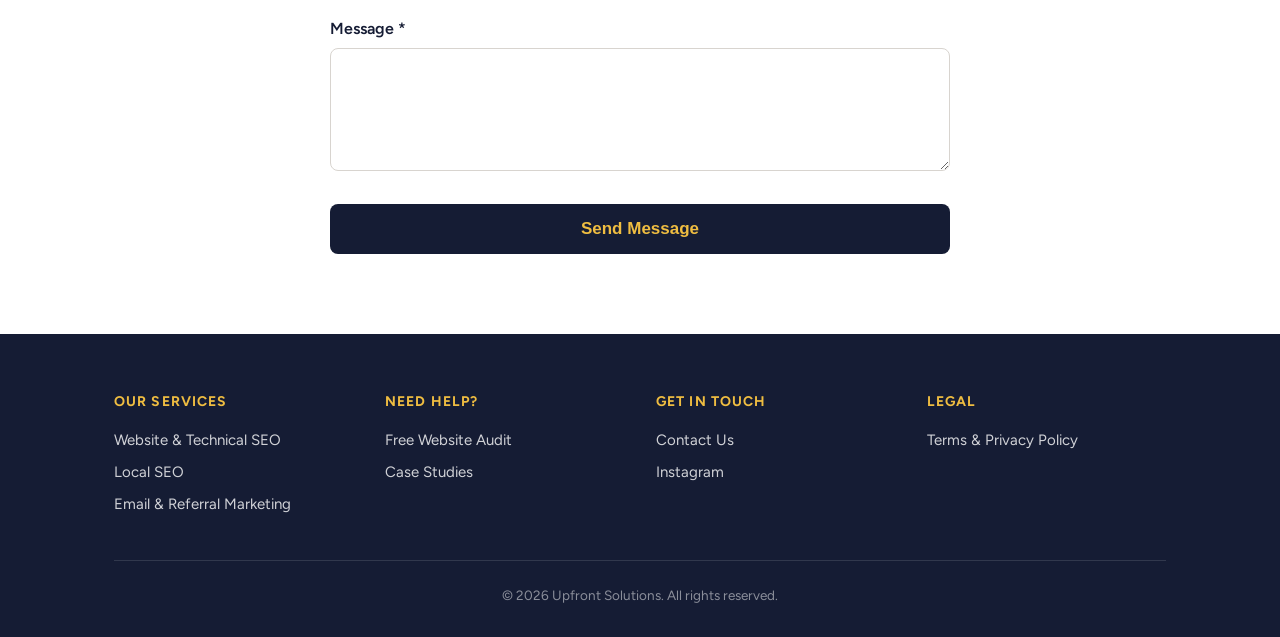
==== commit 27a9a060: "Update index.html" ====
--- a/index.html
+++ b/index.html
@@ -168,6 +168,16 @@
   <div class="container">
     <h2 class="section-title">We're grateful to work with people like you</h2>
     <div class="testimonials" style="margin-top:48px">
+      <div class="testimonial featured">
+        <blockquote>"Upfront Solutions has been an important part of our practice's growth. They've helped increase our visibility across all of our locations through effective SEO, website optimization, and strategic marketing. Their team is responsive, proactive, and easy to work with, making them feel like an extension of our own practice. I would confidently recommend them to any healthcare organization looking to expand its digital presence."</blockquote>
+        <div class="t-footer">
+          <img class="t-logo" src="assets/logo-paindocs.png" alt="Pain Doctors Medical">
+          <div>
+            <div class="who">Pain Doctors Medical</div>
+            <div class="role">Multi-location pain management practice</div>
+          </div>
+        </div>
+      </div>
       <div class="testimonial">
         <blockquote>"Top notch in both skill-set and meticulous attention to detail. Anyone looking for true results-driven SEO, I would highly recommend hiring Upfront Solutions."</blockquote>
         <div class="t-footer">
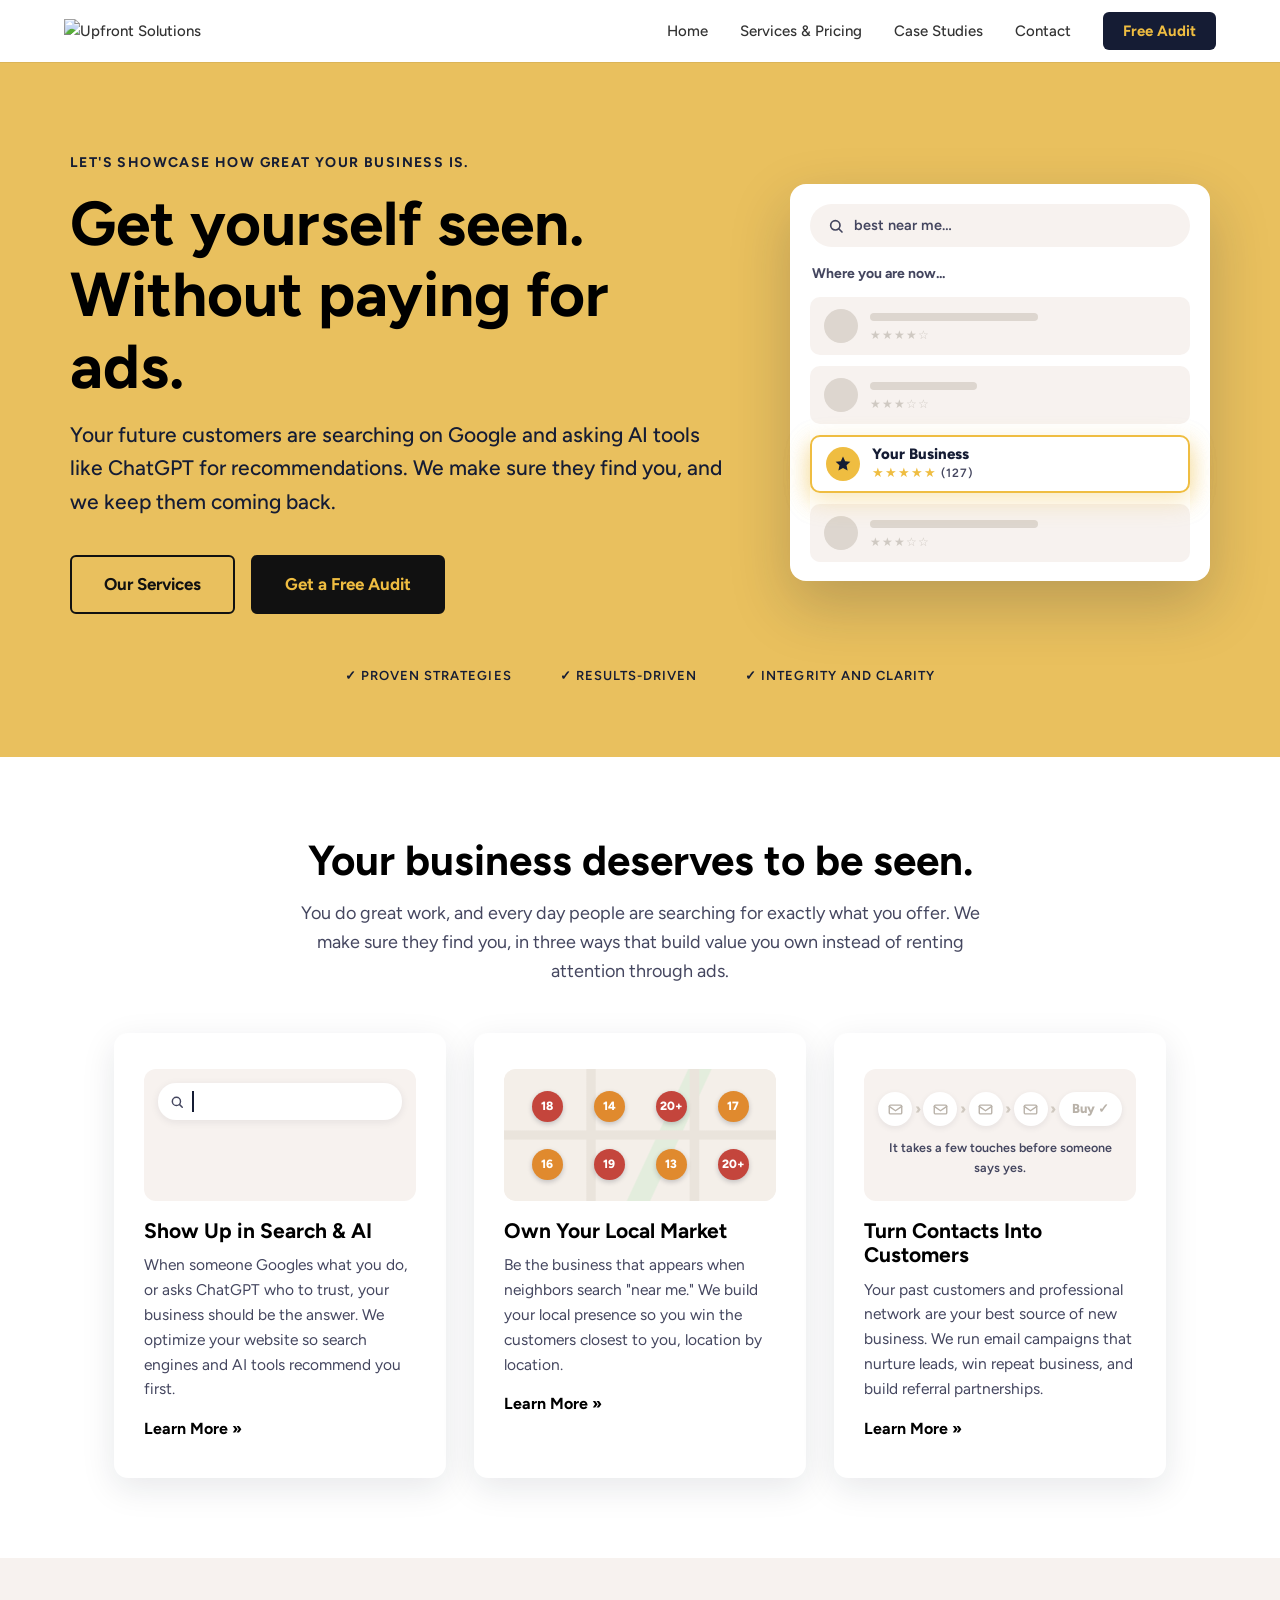
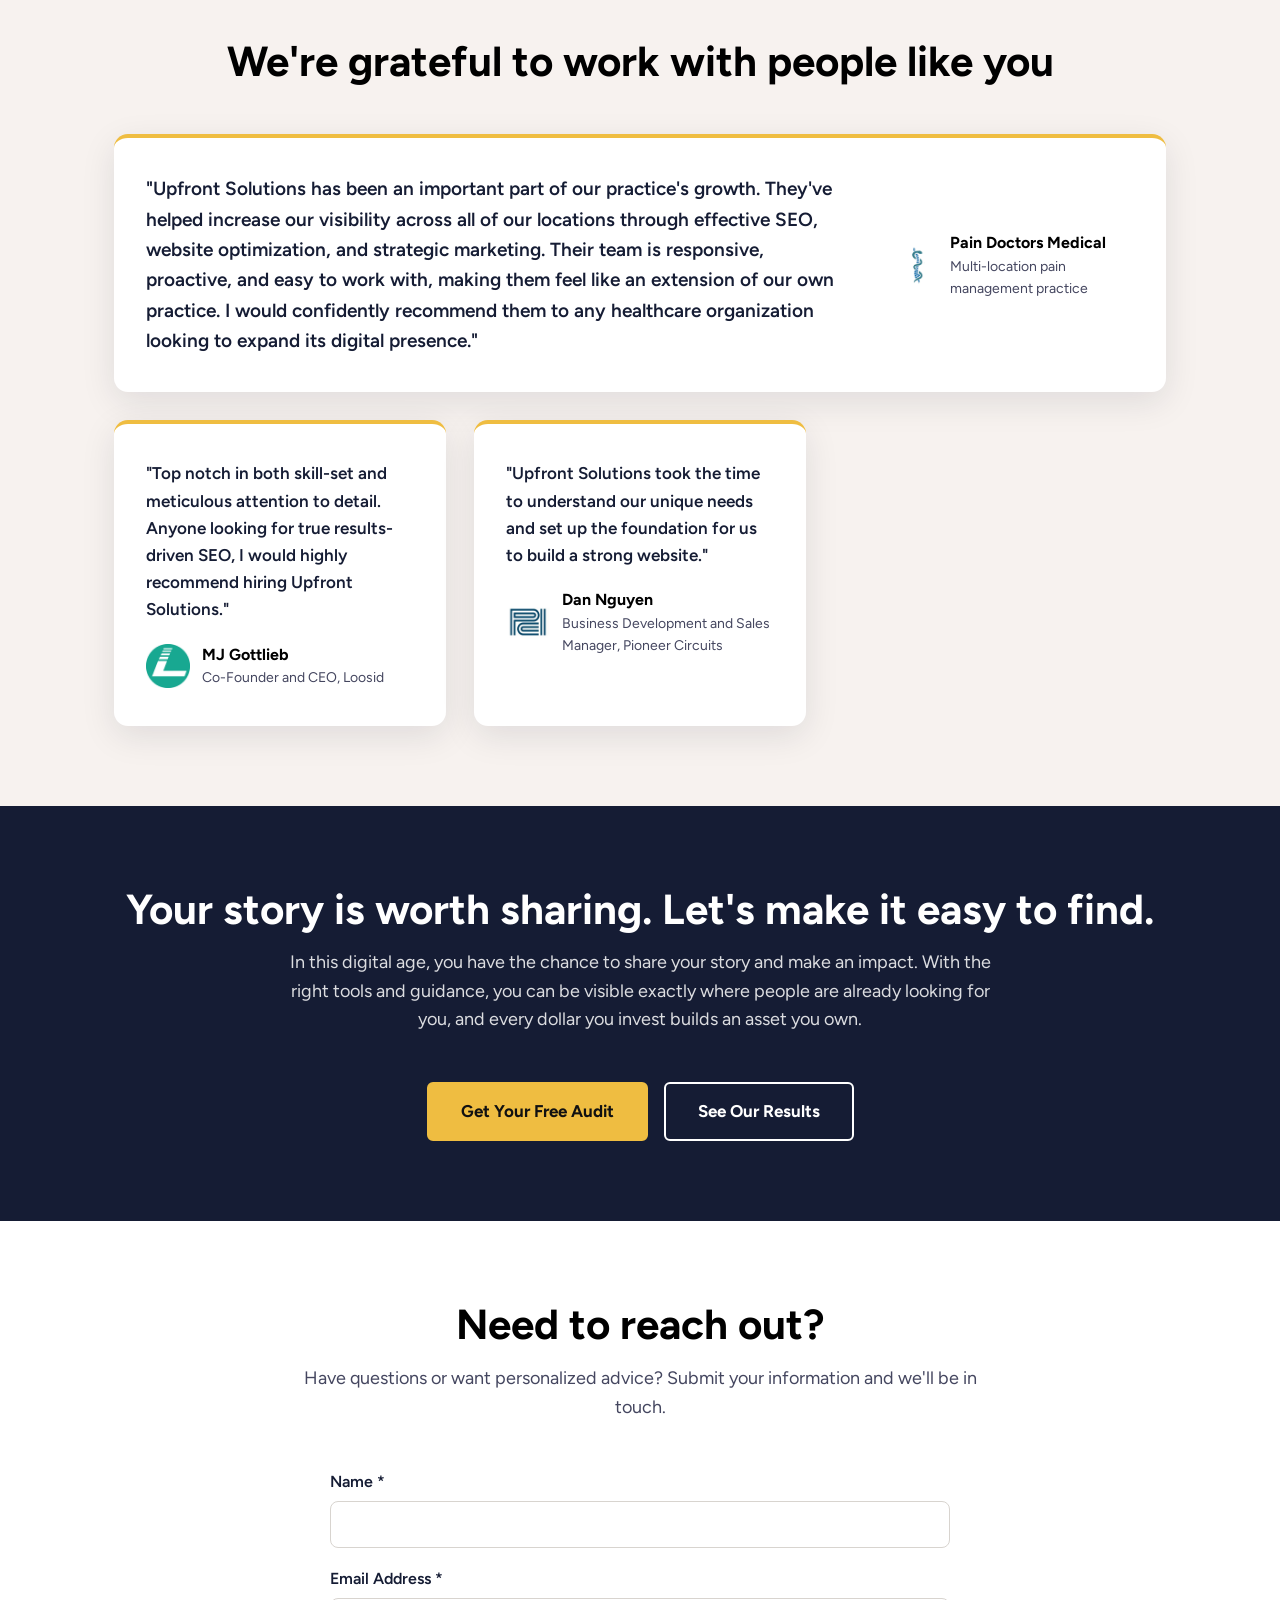
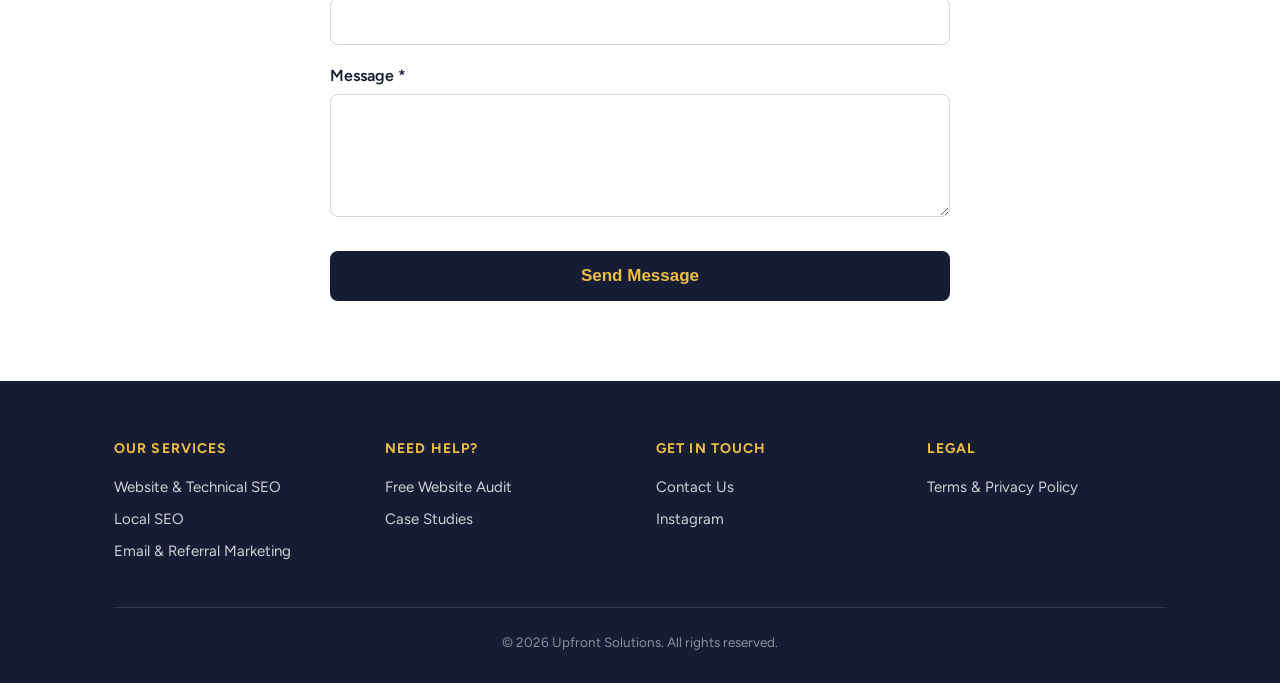
==== commit 55c91184: "Add files via upload" ====
--- a/index.html
+++ b/index.html
@@ -5,23 +5,24 @@
   <meta name="viewport" content="width=device-width, initial-scale=1">
   <title>Upfront Solutions | Get Your Business Seen Without Ads</title>
   <meta name="description" content="Upfront Solutions helps your business get found on Google and recommended by AI tools like ChatGPT, without paying for ads. SEO, local visibility, and email marketing that drives real results.">
+  <link rel="canonical" href="https://upfront-solutions.com/">
   <link rel="icon" href="https://cdn.prod.website-files.com/65ef8e5d98ceea40872999fa/66c4f976a3eae9d45327159d_Icon%20Only%20copy.png">
   <link rel="preconnect" href="https://fonts.googleapis.com">
   <link href="https://fonts.googleapis.com/css2?family=Figtree:wght@400;500;600;700;800&display=swap" rel="stylesheet">
-  <link rel="stylesheet" href="styles.css">
+  <link rel="stylesheet" href="/styles.css">
 </head>
 <body>
 
 <header>
   <nav class="nav">
-    <a href="index.html"><img class="logo" src="https://cdn.prod.website-files.com/65ef8e5d98ceea40872999fa/665e4ff89b907810824c2d86_Logo%20Horizontal%20copy.png" alt="Upfront Solutions"></a>
+    <a href="/"><img class="logo" src="https://cdn.prod.website-files.com/65ef8e5d98ceea40872999fa/665e4ff89b907810824c2d86_Logo%20Horizontal%20copy.png" alt="Upfront Solutions"></a>
     <button class="nav-toggle" aria-label="Menu" onclick="document.querySelector('.nav ul').classList.toggle('open')">&#9776;</button>
     <ul>
-      <li><a href="index.html">Home</a></li>
-      <li><a href="services.html">Services &amp; Pricing</a></li>
-      <li><a href="case-studies.html">Case Studies</a></li>
-      <li><a href="index.html#contact">Contact</a></li>
-      <li><a class="nav-cta" href="free-audit.html">Free Audit</a></li>
+      <li><a href="/">Home</a></li>
+      <li><a href="/services">Services &amp; Pricing</a></li>
+      <li><a href="/case-studies">Case Studies</a></li>
+      <li><a href="/#contact">Contact</a></li>
+      <li><a class="nav-cta" href="/free-audit">Free Audit</a></li>
     </ul>
   </nav>
 </header>
@@ -33,8 +34,8 @@
   <h1>Get yourself seen. Without paying for ads.</h1>
   <p class="sub">Your future customers are searching on Google and asking AI tools like ChatGPT for recommendations. We make sure they find you, and we keep them coming back.</p>
   <div class="btn-row">
-    <a class="btn btn-outline" href="services.html">Our Services</a>
-    <a class="btn btn-dark" href="free-audit.html">Get a Free Audit</a>
+    <a class="btn btn-outline" href="/services">Our Services</a>
+    <a class="btn btn-dark" href="/free-audit">Get a Free Audit</a>
   </div>
   </div>
 
@@ -121,7 +122,7 @@
         </div>
         <h3>Show Up in Search &amp; AI</h3>
         <p>When someone Googles what you do, or asks ChatGPT who to trust, your business should be the answer. We optimize your website so search engines and AI tools recommend you first.</p>
-        <a class="more" href="services.html">Learn More &raquo;</a>
+        <a class="more" href="/services">Learn More &raquo;</a>
       </div>
       <div class="card">
         <div class="viz viz-map" aria-hidden="true">
@@ -139,7 +140,7 @@
         </div>
         <h3>Own Your Local Market</h3>
         <p>Be the business that appears when neighbors search "near me." We build your local presence so you win the customers closest to you, location by location.</p>
-        <a class="more" href="services.html#local">Learn More &raquo;</a>
+        <a class="more" href="/services#local">Learn More &raquo;</a>
       </div>
       <div class="card">
         <div class="viz viz-touch" aria-hidden="true">
@@ -158,7 +159,7 @@
         </div>
         <h3>Turn Contacts Into Customers</h3>
         <p>Your past customers and professional network are your best source of new business. We run email campaigns that nurture leads, win repeat business, and build referral partnerships.</p>
-        <a class="more" href="services.html#email">Learn More &raquo;</a>
+        <a class="more" href="/services#email">Learn More &raquo;</a>
       </div>
     </div>
   </div>
@@ -171,7 +172,7 @@
       <div class="testimonial featured">
         <blockquote>"Upfront Solutions has been an important part of our practice's growth. They've helped increase our visibility across all of our locations through effective SEO, website optimization, and strategic marketing. Their team is responsive, proactive, and easy to work with, making them feel like an extension of our own practice. I would confidently recommend them to any healthcare organization looking to expand its digital presence."</blockquote>
         <div class="t-footer">
-          <img class="t-logo" src="assets/logo-paindocs.png" alt="Pain Doctors Medical">
+          <img class="t-logo" src="/assets/logo-paindocs.png" alt="Pain Doctors Medical">
           <div>
             <div class="who">Pain Doctors Medical</div>
             <div class="role">Multi-location pain management practice</div>
@@ -181,7 +182,7 @@
       <div class="testimonial">
         <blockquote>"Top notch in both skill-set and meticulous attention to detail. Anyone looking for true results-driven SEO, I would highly recommend hiring Upfront Solutions."</blockquote>
         <div class="t-footer">
-          <img class="t-logo" src="assets/logo-loosid.png" alt="Loosid">
+          <img class="t-logo" src="/assets/logo-loosid.png" alt="Loosid">
           <div>
             <div class="who">MJ Gottlieb</div>
             <div class="role">Co-Founder and CEO, Loosid</div>
@@ -191,7 +192,7 @@
       <div class="testimonial">
         <blockquote>"Upfront Solutions took the time to understand our unique needs and set up the foundation for us to build a strong website."</blockquote>
         <div class="t-footer">
-          <img class="t-logo" src="assets/logo-pci.png" alt="Pioneer Circuits">
+          <img class="t-logo" src="/assets/logo-pci.png" alt="Pioneer Circuits">
           <div>
             <div class="who">Dan Nguyen</div>
             <div class="role">Business Development and Sales Manager, Pioneer Circuits</div>
@@ -207,8 +208,8 @@
     <h2 class="section-title" style="color:#fff">Your story is worth sharing. Let's make it easy to find.</h2>
     <p class="section-sub" style="color:rgba(255,255,255,.85)">In this digital age, you have the chance to share your story and make an impact. With the right tools and guidance, you can be visible exactly where people are already looking for you, and every dollar you invest builds an asset you own.</p>
     <div class="btn-row">
-      <a class="btn btn-gold" href="free-audit.html">Get Your Free Audit</a>
-      <a class="btn btn-outline" style="color:#fff;border-color:#fff" href="case-studies.html">See Our Results</a>
+      <a class="btn btn-gold" href="/free-audit">Get Your Free Audit</a>
+      <a class="btn btn-outline" style="color:#fff;border-color:#fff" href="/case-studies">See Our Results</a>
     </div>
   </div>
 </section>
@@ -238,23 +239,23 @@
     <div class="footer-grid">
       <div>
         <h4>Our Services</h4>
-        <a href="services.html">Website &amp; Technical SEO</a>
-        <a href="services.html#local">Local SEO</a>
-        <a href="services.html#email">Email &amp; Referral Marketing</a>
+        <a href="/services">Website &amp; Technical SEO</a>
+        <a href="/services#local">Local SEO</a>
+        <a href="/services#email">Email &amp; Referral Marketing</a>
       </div>
       <div>
         <h4>Need Help?</h4>
-        <a href="free-audit.html">Free Website Audit</a>
-        <a href="case-studies.html">Case Studies</a>
+        <a href="/free-audit">Free Website Audit</a>
+        <a href="/case-studies">Case Studies</a>
       </div>
       <div>
         <h4>Get in Touch</h4>
-        <a href="index.html#contact">Contact Us</a>
+        <a href="/#contact">Contact Us</a>
         <a href="https://instagram.com/upfront_solutions" target="_blank" rel="noopener">Instagram</a>
       </div>
       <div>
         <h4>Legal</h4>
-        <a href="terms.html">Terms &amp; Privacy Policy</a>
+        <a href="/terms">Terms &amp; Privacy Policy</a>
       </div>
     </div>
     <div class="copyright">&copy; 2026 Upfront Solutions. All rights reserved.</div>
--- a/styles.css
+++ b/styles.css
@@ -334,6 +334,33 @@
 .price-card li::before { content: "\2713"; position: absolute; left: 0; color: var(--gold); font-weight: 800; }
 .price-card .btn { text-align: center; }
 
+/* Add-ons horizontal bar */
+.price-card.addons-bar {
+  grid-column: 1 / -1;
+  flex-direction: row;
+  align-items: center;
+  gap: 32px;
+  flex-wrap: wrap;
+  padding: 28px 32px;
+  border-top: 4px solid var(--gold);
+}
+.addons-bar .addons-head { flex: none; }
+.addons-bar .addons-head .price-note { margin-bottom: 0; }
+.addons-bar .addon-item {
+  flex: 1;
+  min-width: 220px;
+  border-left: 2px solid #EAE4DC;
+  padding-left: 20px;
+}
+.addons-bar .addon-item strong { display: block; color: #000; margin-bottom: 4px; }
+.addons-bar .addon-item span { color: var(--slate); font-size: 14.5px; line-height: 1.5; }
+.addons-bar .btn { flex: none; margin-left: auto; }
+@media (max-width: 760px) {
+  .price-card.addons-bar { flex-direction: column; align-items: stretch; }
+  .addons-bar .addon-item { border-left: none; padding-left: 0; border-top: 2px solid #EAE4DC; padding-top: 14px; }
+  .addons-bar .btn { margin-left: 0; }
+}
+
 /* ---------- Card mini-animations ---------- */
 .viz {
   background: var(--cream);
@@ -496,6 +523,18 @@
 .testimonial blockquote { font-size: 17px; font-weight: 600; color: var(--navy); margin-bottom: 18px; }
 .t-footer { display: flex; align-items: center; gap: 12px; }
 .t-logo { width: 44px; height: 44px; border-radius: 8px; object-fit: contain; flex: none; }
+.testimonial.featured {
+  grid-column: 1 / -1;
+  order: -1;
+  display: flex;
+  align-items: center;
+  gap: 44px;
+}
+.testimonial.featured blockquote { font-size: 19px; flex: 1; margin-bottom: 0; }
+.testimonial.featured .t-footer { flex: none; max-width: 240px; }
+@media (max-width: 760px) {
+  .testimonial.featured { flex-direction: column; align-items: flex-start; gap: 20px; }
+}
 .testimonial .who { font-weight: 700; color: #000; }
 .testimonial .role { font-size: 14px; color: var(--slate); }
 
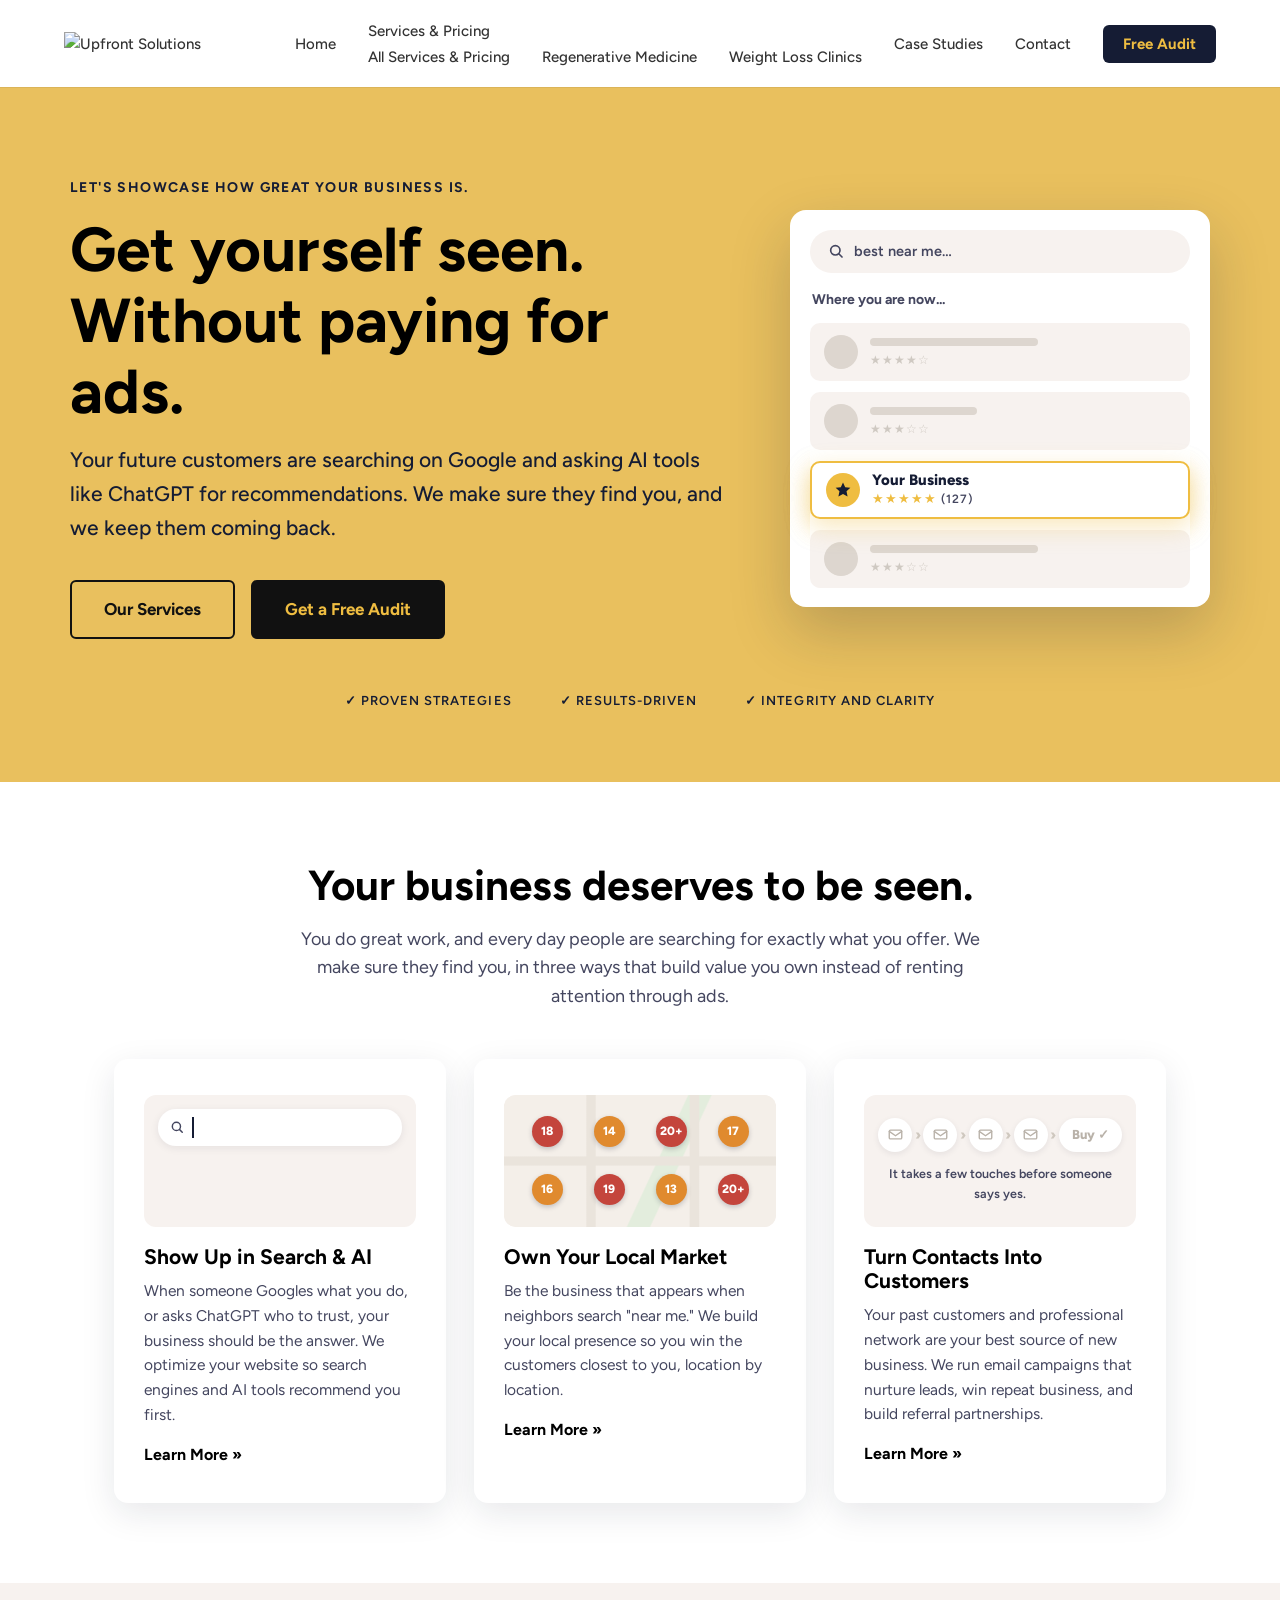
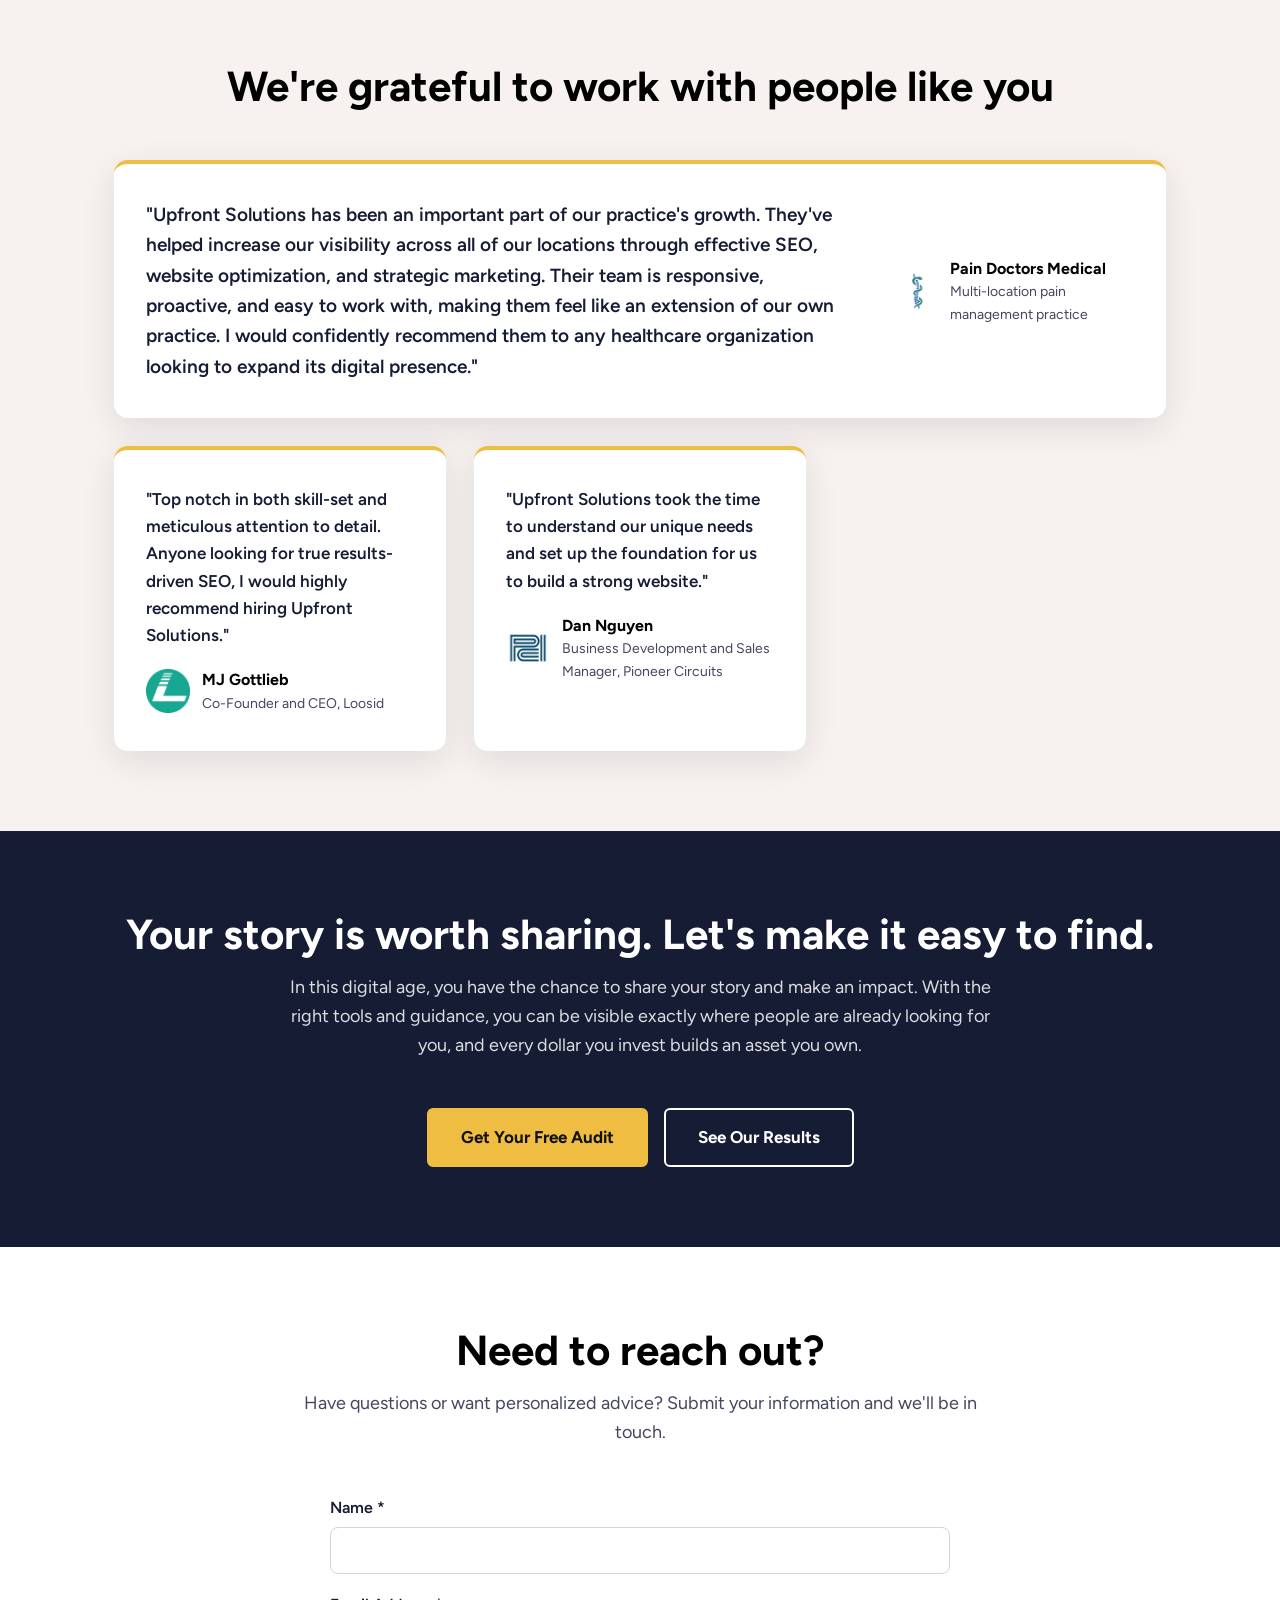
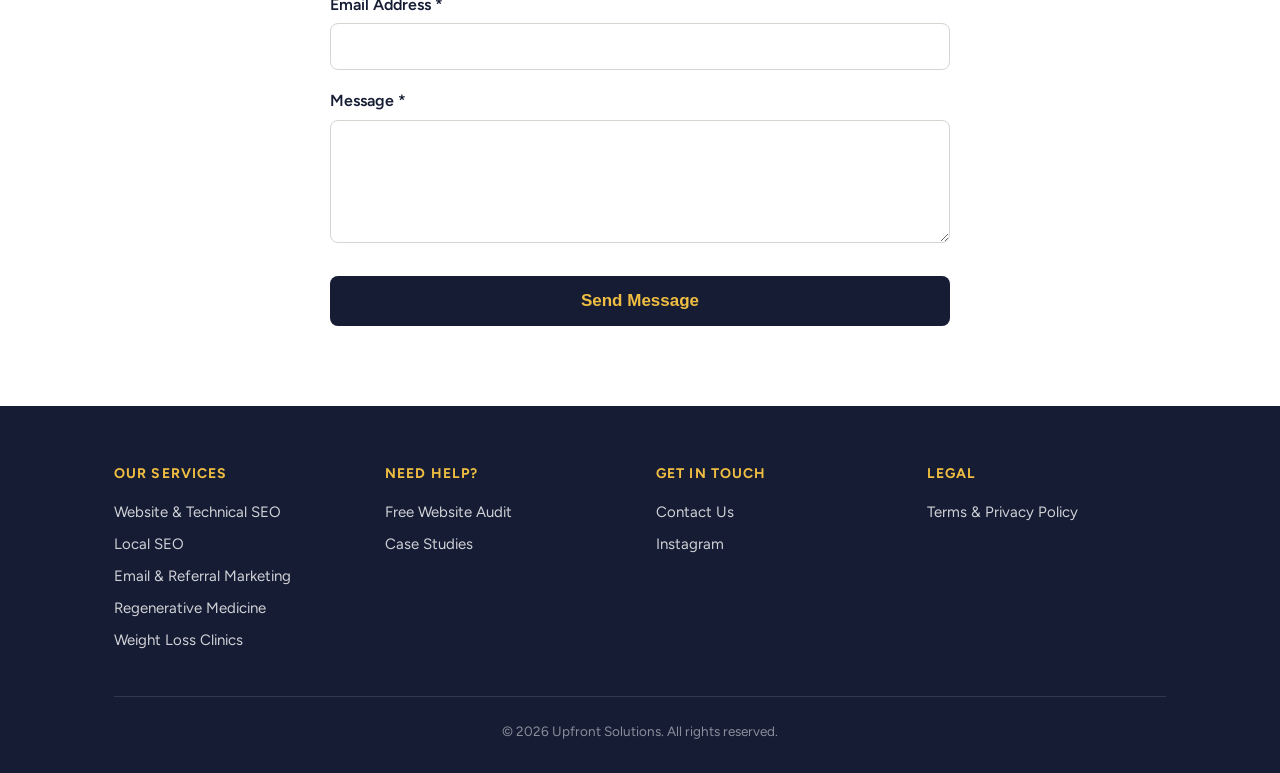
==== commit 748d8fd5: "Update index.html" ====
--- a/index.html
+++ b/index.html
@@ -19,7 +19,14 @@
     <button class="nav-toggle" aria-label="Menu" onclick="document.querySelector('.nav ul').classList.toggle('open')">&#9776;</button>
     <ul>
       <li><a href="/">Home</a></li>
-      <li><a href="/services">Services &amp; Pricing</a></li>
+      <li class="has-sub">
+        <a href="/services">Services &amp; Pricing</a>
+        <ul class="sub-menu">
+          <li><a href="/services">All Services &amp; Pricing</a></li>
+          <li><a href="/regenerative-medicine">Regenerative Medicine</a></li>
+          <li><a href="/weight-loss-clinics">Weight Loss Clinics</a></li>
+        </ul>
+      </li>
       <li><a href="/case-studies">Case Studies</a></li>
       <li><a href="/#contact">Contact</a></li>
       <li><a class="nav-cta" href="/free-audit">Free Audit</a></li>
@@ -242,6 +249,8 @@
         <a href="/services">Website &amp; Technical SEO</a>
         <a href="/services#local">Local SEO</a>
         <a href="/services#email">Email &amp; Referral Marketing</a>
+        <a href="/regenerative-medicine">Regenerative Medicine</a>
+        <a href="/weight-loss-clinics">Weight Loss Clinics</a>
       </div>
       <div>
         <h4>Need Help?</h4>
